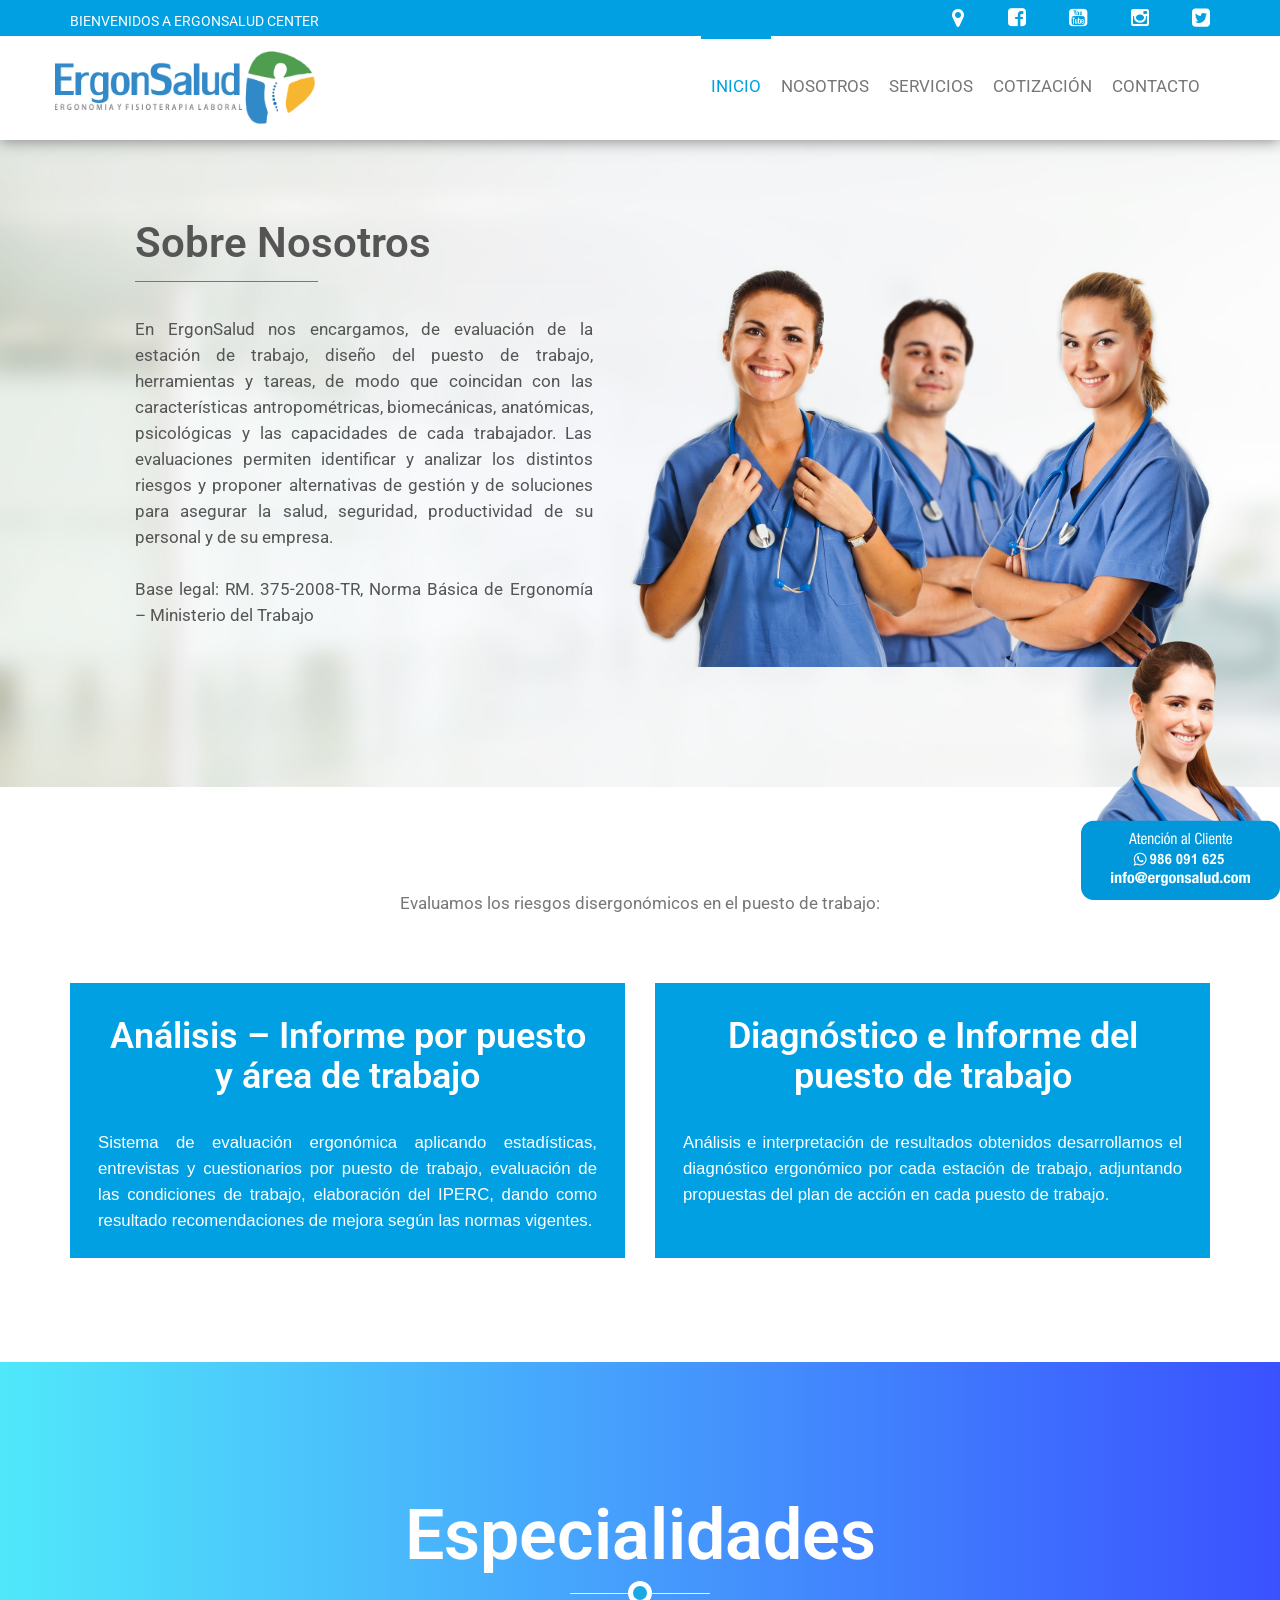
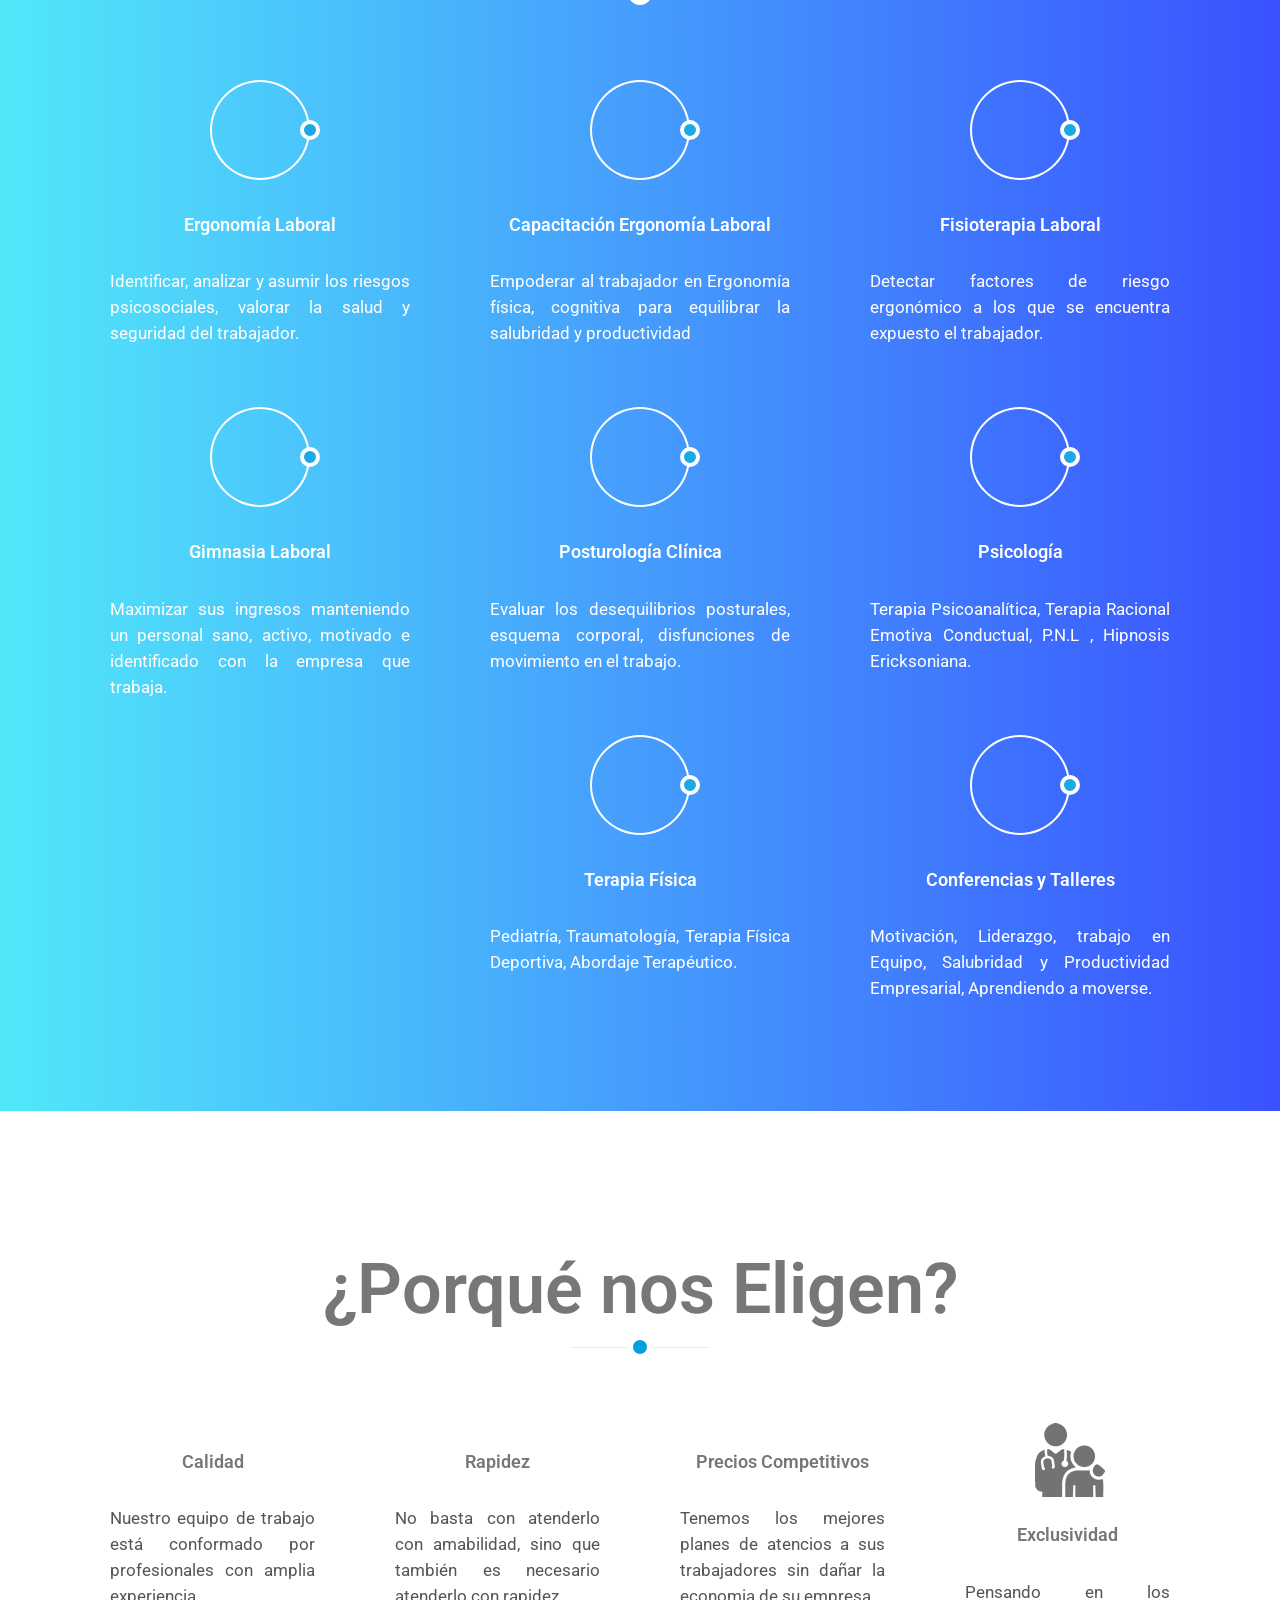
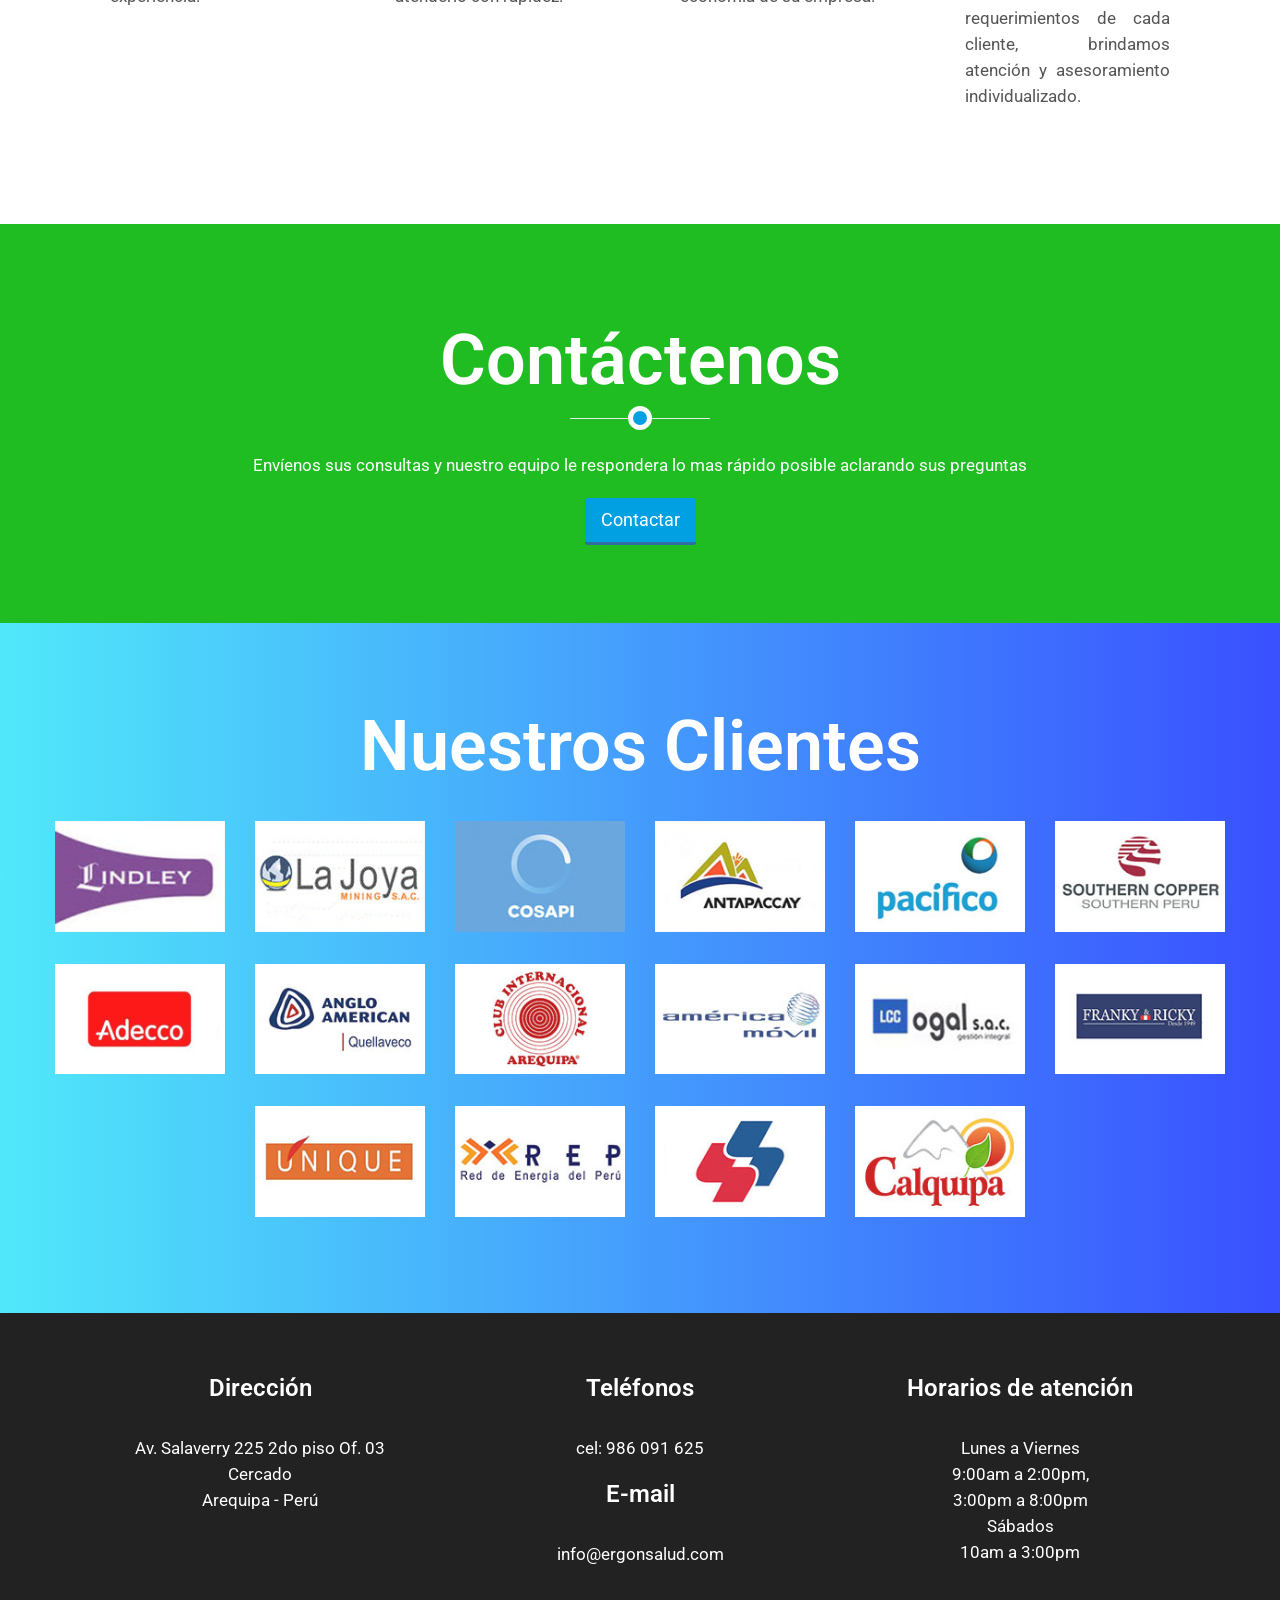
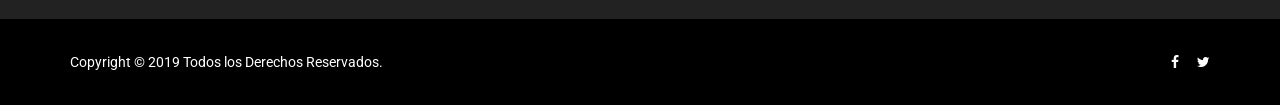
==== index.html @ bee3e478 "S S" ====
<!DOCTYPE html>
<html lang="es">
<head>
    <meta charset="utf-8">
    <meta name="viewport" content="width=device-width, initial-scale=1.0">
    <meta name="author" content="kpimarketingdigital.com">
    <meta name="description" content="Somos Especialistas en salud ocupacional integral para empresas en los diferentes sectores como son minería, construcción, industrias, hidrocarburos, energía, servicios, financieras, entre otros. " >
    <meta name="keywords" content="ergonomia laboral,fisioterapia laboral,salud en el puesto de trabajo,posturologia,fisioterapia arequipa">
    <title>ERGONSALUD CENTER ERGONOMÍA Y FISIOTERAPIA LABORAL </title>
	<!-- core CSS -->
    <link href="css/bootstrap.min.css" rel="stylesheet">
    <link href="css/font-awesome.min.css" rel="stylesheet">
    <link href="css/animate.min.css" rel="stylesheet">
    <link href="css/owl.carousel.css" rel="stylesheet">
    <link href="css/owl.transitions.css" rel="stylesheet">
    <link href="css/prettyPhoto.css" rel="stylesheet">
    <link href="css/main.css" rel="stylesheet">
    <link href="css/responsive.css" rel="stylesheet">
    <!--[if lt IE 9]>
    <script src="js/html5shiv.js"></script>
    <script src="js/respond.min.js"></script>
    <![endif]-->       
    <link rel="shortcut icon" href="images/icono.jpg">
    <script src="https://ajax.googleapis.com/ajax/libs/jquery/1.12.4/jquery.min.js"></script>   
        <script lang="javascript">
        (function($){
        $(document).ready(function(){
        $('ul.dropdown-menu [data-toggle=dropdown]').on('click', function(event) {
        event.preventDefault();
        event.stopPropagation();
        $(this).parent().siblings().removeClass('open');
        $(this).parent().toggleClass('open');
        });
        });
        })(jQuery);
        </script>
</head><!--/head-->

<body id="home" class="homepage">
    
    <header id="header">
        <nav id="main-menu" class="navbar navbar-default navbar-fixed-top" role="banner">
               
					<div class="top_header" style="background: #00a0e3;">
					<div class="container">
					<div class="row">
                        <div class="col-sm-6 wc_msg">BIENVENIDOS A ERGONSALUD CENTER</div>
					          <div class="col-sm-6">
					                <ul class="nav nav-pills">              
					                           <li><a href="contacto.html"><i class="fa fa-map-marker fa-2x"></i></a></li>
					                           <li><a target="_blank" href=""><i class="fa fa-facebook-square fa-2x"></i></a></li>
					                           <li><a target="_blank" href=""><i class="fa fa-youtube-square fa-2x"></i></a></li>
					                           <li><a target="_blank" href=""><i class="fa fa-instagram fa-2x"></i></a></li>
					                           <li><a target="_blank" href=""><i class="fa fa-twitter-square fa-2x"></i></a></li>
					                            </ul>
					            </div>
					</div>
					</div>
				</div>
				
            <div class="container">
                <div class="navbar-header">
                    <button type="button" class="navbar-toggle" data-toggle="collapse" data-target=".navbar-collapse">
                        <span class="sr-only">Toggle navigation</span>
                        <span class="icon-bar"></span>
                        <span class="icon-bar"></span>
                        <span class="icon-bar"></span>
                    </button>
                    <a class="navbar-brand" href="index.html"><img src="images/logo.png" alt="logo"></a>
                </div>
				
                <div class="collapse navbar-collapse navbar-right hh">
                    <ul class="nav navbar-nav">
                        <li class="active"><a href="index.html">INICIO</a></li>
                        <li class="scroll"><a href="nosotros.html">NOSOTROS</a></li> 
                        <li class="dropdown">
                               <a href="servicios.html">SERVICIOS</a>
                               <ul class="dropdown-menu">
                                   
                                <li>                             
                                     <a href="ergonomia-laboral.html">ERGONOMÍA LABORAL</a>                                     
                                </li>
                                <li>                             
                                     <a href="capacitacion-empresarial-ergonomia-laboral.html">CAPACITACIÓN EMPRESARIAL EN ERGONOMÍA LABORAL</a>                                     
                                </li>
                                <li>                             
                                     <a href="fisioterapia-laboral.html">FISIOTERAPIA LABORAL</a>                                     
                                </li>
                                <li>                             
                                     <a href="gimnasia-laboral.html">GIMNASIA LABORAL </a>                                     
                                </li>
                                 <li>                             
                                     <a href="posturologia-clinica.html">POSTUROLOGÍA CLÍNICA</a>                                     
                                </li> 
                                <li>                             
                                     <a href="psicologia.html">PSICOLOGÍA</a>                                     
                                </li> 
                                <li>                             
                                     <a href="terapia-fisica.html">TERAPIA FÍSICA</a>                                     
                                </li> 
                                <li>                             
                                     <a href="conferencias-talleres.html">CONFERENCIAS Y TALLERES</a>                                     
                                </li> 
                               </ul>
                               
                            </li>   
                        <li class="scroll"><a href="cotizacion.html">COTIZACIÓN</a></li>
                        <li class="scroll"><a href="contacto.html">CONTACTO</a></li>  
                    </ul>
                </div>
                
            </div><!--/.container-->
        </nav><!--/nav-->
    </header><!--/header-->
    <div class="atencion">
        <img src="images/ac1.png" alt="">
    </div>
    
    <section id="main-slider">
        <div class="owl-carousel">
            <div class="item" style="background-image: url(images/slider/1.jpg);">
                <div class="slider-inner">
                    <div class="container">
                        <div class="row">
                            <div class="col-sm-6">
                               <a href="capacitacion-salud.html">
                                <div class="carousel-content g1">
                                    <h2>ErgonSalud Center</h2>
                                    <h3>Brindando un Servicio de Calidad y Eficiencia</h3>
                                    
                                </div>
                                </a>
                            </div>
                            
                        </div>
                    </div>
                </div>
            </div><!--/.item-->
             <div class="item" style="background-image: url(images/slider/2.jpg);">
                <div class="slider-inner">
                    <div class="container">
                        <div class="row">
                            <div class="col-sm-6">
                               <a href="examen-medico-ocupacional.html">
                                <div class="carousel-content g1">
                                    <h2>Ergonomía Laboral</h2>
                                    <h3>Protegemos a sus Trabajadores</h3>
                                    <h3>Ley RM. 375-2008-TR</h3>
                                </div>
                                </a>
                            </div>
                            
                        </div>
                    </div>
                </div>
            </div><!--/.item-->
            <div class="item" style="background-image: url(images/slider/3.jpg);">
                <div class="slider-inner">
                    <div class="container">
                        <div class="row">
                            <div class="col-sm-6">
                               <a href="examenes-preventivos.html">
                                <div class="carousel-content g1">
                                    <h2>Fisioterapia Laboral</h2>
                                    <h3>Detección y Prevención de afecciones en el puesto de trabajo</h3>
                                </div>
                                </a>
                            </div>
                           
                        </div>
                    </div>
                </div>
            </div><!--/.item-->
               
            
        </div><!--/.owl-carousel-->
        
    </section><!--/#main-slider-->
    <section id="n1">
        <div class="n2">
        <div class="container">           
    
             <div class="row">
                

                 <div class="col-sm-5 wow fadeInRight animated" style="visibility: visible; animation-name: fadeInRight;">
                    <h3 class="column-title eto">Sobre Nosotros</h3>
                        <p>En ErgonSalud nos encargamos, de evaluación de la estación de trabajo, diseño del puesto de trabajo, herramientas y tareas, de modo que coincidan con las características antropométricas, biomecánicas, anatómicas, psicológicas y las capacidades de cada trabajador.
Las evaluaciones permiten identificar y analizar los distintos riesgos y proponer alternativas de gestión y de soluciones para asegurar la salud, seguridad, productividad de su personal y de su empresa.<br><br>
Base legal: RM. 375-2008-TR, Norma Básica de Ergonomía – Ministerio del Trabajo
 
</p>


                </div>
                <div class="col-sm-7 wow fadeInLeft animated" style="visibility: visible; animation-name: fadeInLeft;">
                    <!-- 16:9 aspect ratio -->
                    <div class=" tec">
                    <img src="images/portfolio/sobre-nosotros.png" alt="">
                    </div>
                </div>                        
            </div>

        </div>
        </div>
    </section>
    <section id="medicalxd">
        <div class="container">

            <div class="row">
                

                <div class="col-sm-12 wow fadeInRight">
                        <p class="cc">Evaluamos los riesgos disergonómicos en el puesto de trabajo:
                        </p>
                        
                    <div class="row text-center his">
                        <div class="col-md-6">
                                <div class="team-member wow fadeInUp animated" data-wow-duration="400ms" data-wow-delay="0ms" style="visibility: visible; animation-duration: 400ms; animation-delay: 0ms; animation-name: fadeInUp;">
                                    <div class="team-img">
                                        <a href="examen-medico-ocupacional.html"><img class="img-responsive" src="images/w/campañas.jpg" alt=""></a>
                                    </div>
                                    <div class="about-details">
							
                                        <h3>Análisis – Informe por puesto y área de trabajo</h3>
                                        <p>Sistema de evaluación ergonómica aplicando estadísticas, entrevistas y cuestionarios por puesto de trabajo, evaluación de las condiciones de trabajo, elaboración del IPERC, dando como resultado recomendaciones de mejora según las normas vigentes.
</p>
                                    </div>                                    
                                </div>
                        </div>
                        <div class="col-md-6">
                                <div class="team-member wow fadeInUp animated" data-wow-duration="400ms" data-wow-delay="0ms" style="visibility: visible; animation-duration: 400ms; animation-delay: 0ms; animation-name: fadeInUp;">
                                    <div class="team-img">
                                        <a href="examenes-preventivos.html"><img class="img-responsive" src="images/w/examen.jpg" alt=""></a>
                                    </div>
                                    <div class="about-details">
							
                                        <h3>Diagnóstico e Informe del puesto de trabajo</h3>
                                        <p>Análisis e interpretación de resultados obtenidos desarrollamos el diagnóstico ergonómico por cada estación de trabajo, adjuntando propuestas del plan de acción en cada puesto de trabajo.<br><br></p>
                                    </div>                                    
                                </div>
                        </div>                                                     
                        
                        
                                                                                                     
                                                                                                     
                        
                    </div>


                </div>
                        
            </div>
        </div>
    </section><!--/#about-->
    <section id="about">
       <div class="jojox">
        <div class="container">

            <div class="section-header holi">
                <h2 class="section-title text-center wow fadeInDown animated" style="visibility: visible; animation-name: fadeInDown;">Especialidades</h2>                
            </div>

            <div class="row">
                

                <div class="col-sm-12 wow fadeInRight animated text-center" style="visibility: visible; animation-name: fadeInRight;">
                        
                        
                   
                               <div class="col-md-4 wow fadeInUp animated" data-wow-duration="300ms" data-wow-delay="0ms" style="visibility: visible; animation-duration: 300ms; animation-delay: 0ms; animation-name: fadeInUp;">
                                <div class="media service-box">
                                   <a href="ergonomia-laboral.html"> <div class="pull-left col-md-12">
                                        <i class="fa"><img src="images/w/hospital.png" alt=""></i>
                                    </div></a>
                                    <div class="media-body">
                                        <h4 class="media-heading">Ergonomía  Laboral</h4>
                                        <p>Identificar, analizar y asumir los riesgos psicosociales, valorar la salud y seguridad del trabajador.</p>
                                    </div>
                                </div>
                            </div>
                                                                                                      
                        
                  
                               <div class="col-md-4 wow fadeInUp animated" data-wow-duration="300ms" data-wow-delay="0ms" style="visibility: visible; animation-duration: 300ms; animation-delay: 0ms; animation-name: fadeInUp;">
                                <div class="media service-box">
                                    <a href="capacitacion-empresarial-ergonomia-laboral.html"><div class="pull-left col-md-12">
                                        <i class="fa"><i class="fa"><img src="images/w/blood.png" alt=""></i></i>
                                    </div></a>
                                    <div class="media-body">
                                        <h4 class="media-heading">Capacitación Ergonomía Laboral</h4>
                                        <p>Empoderar al trabajador en Ergonomía física, cognitiva para equilibrar la salubridad y productividad </p>
                                    </div>
                                </div>
                            </div>
                               <div class="col-md-4 wow fadeInUp animated" data-wow-duration="300ms" data-wow-delay="0ms" style="visibility: visible; animation-duration: 300ms; animation-delay: 0ms; animation-name: fadeInUp;">
                                <div class="media service-box">
                                    <a href="fisioterapia-laboral.html"><div class="pull-left col-md-12">
                                        <i class="fa"><i class="fa"><img src="images/w/stretcher.png" alt=""></i></i>
                                    </div></a>
                                    <div class="media-body">
                                        <h4 class="media-heading">Fisioterapia Laboral</h4>
                                        <p>Detectar factores de riesgo ergonómico a los que se encuentra expuesto el trabajador.</p>
                                    </div>
                                </div>
                                                                                                      
                        
                                </div>
                                
                                <div class="col-md-4 wow fadeInUp animated" data-wow-duration="300ms" data-wow-delay="0ms" style="visibility: visible; animation-duration: 300ms; animation-delay: 0ms; animation-name: fadeInUp;">
                                <div class="media service-box">
                                    <a href="gimnasia-laboral.html"><div class="pull-left col-md-12">
                                        <i class="fa"><i class="fa"><img src="images/w/scanner.png" alt=""></i></i>
                                    </div></a>
                                    <div class="media-body">
                                        <h4 class="media-heading">Gimnasia Laboral </h4>
                                        <p>Maximizar sus ingresos manteniendo un personal sano, activo, motivado e identificado con la empresa que trabaja.</p>
                                    </div>
                                </div>
                                                                                                      
                        
                                </div>
                                <div class="col-md-4 wow fadeInUp animated" data-wow-duration="300ms" data-wow-delay="0ms" style="visibility: visible; animation-duration: 300ms; animation-delay: 0ms; animation-name: fadeInUp;">
                                <div class="media service-box">
                                    <a href="posturologia-clinica.html"><div class="pull-left col-md-12">
                                        <i class="fa"><i class="fa"><img src="images/w/cardiogram.png" alt=""></i></i>
                                    </div></a>
                                    <div class="media-body">
                                        <h4 class="media-heading">Posturología Clínica</h4>
                                        <p>Evaluar los desequilibrios posturales, esquema corporal, disfunciones de movimiento en el trabajo.</p>
                                    </div>
                                </div>
                                                                                                      
                        
                                </div>
                                <div class="col-md-4 wow fadeInUp animated" data-wow-duration="300ms" data-wow-delay="0ms" style="visibility: visible; animation-duration: 300ms; animation-delay: 0ms; animation-name: fadeInUp;">
                                <div class="media service-box">
                                   <a href="psicologia.html"> <div class="pull-left col-md-12">
                                        <i class="fa"><i class="fa"><img src="images/w/envelope.png" alt=""></i></i>
                                    </div></a>
                                    <div class="media-body">
                                        <h4 class="media-heading">Psicología</h4>
                                        <p>Terapia Psicoanalítica, Terapia Racional Emotiva Conductual, P.N.L , Hipnosis Ericksoniana.</p>
                                    </div>
                                </div>
                                                                                                      
                        
                                </div>
                                <div class="col-md-4 wow fadeInUp animated" data-wow-duration="300ms" data-wow-delay="0ms" style="visibility: visible; animation-duration: 300ms; animation-delay: 0ms; animation-name: fadeInUp;">
                                <div class="media service-box">
                                    <a href="terapia-fisica.html"> <div class="pull-left col-md-12">
                                       <i class="fa"><i class="fa"><img src="images/w/glasses.png" alt=""></i></i>
                                    </div></a>
                                    <div class="media-body">
                                        <h4 class="media-heading">Terapia Física</h4>
                                        <p>Pediatría, Traumatología, Terapia Física Deportiva, Abordaje Terapéutico.</p>
                                    </div>
                                </div>
                                </div>
                                <div class="col-md-4 wow fadeInUp animated" data-wow-duration="300ms" data-wow-delay="0ms" style="visibility: visible; animation-duration: 300ms; animation-delay: 0ms; animation-name: fadeInUp;">
                                <div class="media service-box">
                                    <a href="conferencias-talleres.html"><div class="pull-left col-md-12">
                                        <i class="fa"><i class="fa"><img src="images/w/head.png" alt=""></i></i>
                                    </div></a>                                    
                                    <div class="media-body">
                                        <h4 class="media-heading">Conferencias y Talleres</h4>
                                        <p>Motivación, Liderazgo, trabajo en Equipo, Salubridad y Productividad Empresarial, Aprendiendo a moverse.</p>
                                    </div>
                                </div>  
                                </div>
                                                                                               
                        
                                </div>


                </div>
                        
            </div>
        </div>
    </section>
    <section id="medicalxd">
        <div class="container">

            <div class="section-header holi">
                <h2 class="section-title text-center wow fadeInDown animated" style="visibility: visible; animation-name: fadeInDown;">¿Porqué nos Eligen?</h2>                
            </div>

            <div class="row">
                

                <div class="col-sm-12 wow fadeInRight animated text-center animated" style="visibility: visible; animation-name: fadeInRight;">
                        
                        
                   
                               <div class="col-md-3 wow fadeInUp animated animated" data-wow-duration="300ms" data-wow-delay="0ms" style="visibility: visible; animation-duration: 300ms; animation-delay: 0ms; animation-name: fadeInUp;">
                                <div class="media service-box">
                                    <div class="pull-left col-md-12 def">
                                        <img src="images/w/2.png" alt="">
                                    </div>
                                    <div class="media-medic">
                                        <h4 class="media-heading">Calidad</h4>
                                        <p>Nuestro equipo de trabajo está conformado por profesionales con amplia experiencia.</p>
                                    </div>
                                </div>
                            </div>
                                                                                                      
                        
                  
                               <div class="col-md-3 wow fadeInUp animated animated" data-wow-duration="300ms" data-wow-delay="0ms" style="visibility: visible; animation-duration: 300ms; animation-delay: 0ms; animation-name: fadeInUp;">
                                <div class="media service-box">
                                    <div class="pull-left col-md-12 def">
                                        <img src="images/w/3.png" alt="">
                                    </div>
                                    <div class="media-medic">
                                        <h4 class="media-heading">Rapidez</h4>
                                        <p>No basta con atenderlo con amabilidad, sino que también es necesario atenderlo con rapidez.</p>
                                    </div>
                                </div>
                            </div>
                               <div class="col-md-3 wow fadeInUp animated animated" data-wow-duration="300ms" data-wow-delay="0ms" style="visibility: visible; animation-duration: 300ms; animation-delay: 0ms; animation-name: fadeInUp;">
                                <div class="media service-box">
                                    <div class="pull-left col-md-12 def">
                                        <img src="images/w/4.png" alt="" width="65">
                                    </div>
                                    <div class="media-medic">
                                        <h4 class="media-heading">Precios Competitivos</h4>
                                        <p>Tenemos los mejores planes de atencios a sus trabajadores sin dañar la economia de su empresa.</p>
                                    </div>
                                </div>                                                                                                      
                        
                                </div>
                                
                                <div class="col-md-3 wow fadeInUp animated animated" data-wow-duration="300ms" data-wow-delay="0ms" style="visibility: visible; animation-duration: 300ms; animation-delay: 0ms; animation-name: fadeInUp;">
                                <div class="media service-box">
                                    <div class="pull-left col-md-12 def">
                                        <img src="images/w/1.png" alt="">
                                    </div>
                                    <div class="media-medic">
                                        <h4 class="media-heading">Exclusividad</h4>
                                        <p>Pensando en los requerimientos de cada cliente, brindamos atención y asesoramiento individualizado.</p>
                                    </div>
                                </div>
                                                                                                      
                        
                                </div>
                                
                                
                               
                                
                                
                                                                                                     
                        
                                </div>


                </div>
        </div>
    </section>
    <section id="animated-number">
        <div class="container">
            <div class="section-header cot">
                <h2 class="section-title text-center wow fadeInDown">Contáctenos</h2>
                <p class="text-center wow fadeInDown">Envíenos sus consultas y nuestro equipo le respondera lo mas rápido posible aclarando sus preguntas </p>
                <a class="btn btn-primary btn-lg owo" href="contacto.html">Contactar</a>
            </div>

            
        </div>
    </section><!--/#animated-number-->
    

    <section id="testimonial">
       <div class="jojox">
        <div class="container">
            <div class="row">
                 <div class="addaqp">
                <div class="container">
                   <div class="row address-details text-center custom">
                      <h2 class="section-title text-center wow fadeInDown">Nuestros Clientes</h2><br>

                          <div class="row">
                                  <div class="col-xs-6 col-md-2 hg">
                                    <img src="images/portfolio/1.jpg" >
                                  </div>
                                  <div class="col-xs-6 col-md-2 hg">
                                    <img src="images/portfolio/2.jpg" >
                                  </div>
                                  <div class="col-xs-6 col-md-2 hg">
                                    <img src="images/portfolio/3.jpg" >
                                  </div>
                                  <div class="col-xs-6 col-md-2 hg">
                                    <img src="images/portfolio/4.jpg" >
                                  </div>
                                  <div class="col-xs-6 col-md-2 hg">
                                    <img src="images/portfolio/5.jpg" >
                                  </div>
                                  <div class="col-xs-6 col-md-2 hg">
                                    <img src="images/portfolio/6.jpg" >
                                  </div>
                                  <div class="col-xs-6 col-md-2 hg">
                                    <img src="images/portfolio/7.jpg" >
                                  </div>
                                  <div class="col-xs-6 col-md-2 hg">
                                    <img src="images/portfolio/8.jpg" >
                                  </div>
                                  <div class="col-xs-6 col-md-2 hg">
                                    <img src="images/portfolio/9.jpg" >
                                  </div>
                                  <div class="col-xs-6 col-md-2 hg">
                                    <img src="images/portfolio/10.jpg" >
                                  </div>
                                  <div class="col-xs-6 col-md-2 hg">
                                    <img src="images/portfolio/11.jpg" >
                                  </div>
                                  <div class="col-xs-6 col-md-2 hg">
                                    <img src="images/portfolio/12.jpg" >
                                  </div>
                                  <div class="col-xs-6 col-md-2 hg col-md-offset-2">
                                    <img src="images/portfolio/13.jpg" >
                                  </div>
                                  <div class="col-xs-6 col-md-2 hg">
                                    <img src="images/portfolio/14.jpg" >
                                  </div>
                                  <div class="col-xs-6 col-md-2 hg">
                                    <img src="images/portfolio/15.jpg" >
                                  </div>
                                  <div class="col-xs-6 col-md-2 hg">
                                    <img src="images/portfolio/16.jpg" >
                                  </div>
                              
                            </div>
                    </div>
                </div>
                </div>
            </div>
        </div>
        </div>
    </section><!--/#testimonial-->
    
    <section class="get-in-touch">
        <div class="container">         
          
            <div class="section-header">
               <div class="col-md-4 about-tweet bb text-center">
                   <h3 class="author">Dirección</h3>
                    <p>Av. Salaverry 225 2do piso Of. 03<BR>
                    Cercado<br>
                    Arequipa - Perú</p>
                </div>
                <div class="col-md-4 about-tweet bb">
                    <h3 class="author">Teléfonos</h3>
                    <p>cel: 986 091 625<br>
                     <h3 class="author">E-mail</h3>
                    <p>info@ergonsalud.com</p>
                </div>
                
                <div class="col-md-4 about-tweet bb">
                    <h3 class="author">Horarios de atención</h3>
                    <p>Lunes a Viernes <br>9:00am a 2:00pm,<br> 3:00pm a 8:00pm<br>
                    Sábados<br> 10am a 3:00pm</p>
                </div>
            </div>
        </div>
    </section><!--/#get-in-touch-->

   
    <footer id="footer">
        <div class="container">
            <div class="row">
                <div class="col-sm-6">
                    Copyright &copy; 2019 Todos los Derechos Reservados.
                </div>
                <div class="col-sm-6">
                    <ul class="social-icons">
                        <li><a href="#"><i class="fa fa-facebook"></i></a></li>
                        <li><a href="#"><i class="fa fa-twitter"></i></a></li>                        
                    </ul>
                </div>
            </div>
        </div>
    </footer><!--/#footer-->
    
    <script src="js/jquery.js"></script>
    <script src="js/bootstrap.min.js"></script>
    <script src="http://maps.google.com/maps/api/js?sensor=true"></script>
    <script src="js/owl.carousel.min.js"></script>
    <script src="js/mousescroll.js"></script>
    <script src="js/smoothscroll.js"></script>
    <script src="js/jquery.prettyPhoto.js"></script>
    <script src="js/jquery.isotope.min.js"></script>
    <script src="js/jquery.inview.min.js"></script>
    <script src="js/wow.min.js"></script>
    <script src="js/main.js"></script>
      <script>

    $(document).ready(function() {
     
      $("#owl-demo").owlCarousel({
     
          autoPlay: 3000, //Set AutoPlay to 3 seconds
     
          items : 4,
          itemsDesktop : [1199,3],
          itemsDesktopSmall : [979,3]
     
      });
     
    });

</script>
<!-- WhatsHelp.io widget -->
<script type="text/javascript">
    (function () {
        var options = {
            whatsapp: "+51992744613", // WhatsApp number
            call_to_action: "Hola en que te podemos ayudar", // Call to action
            position: "left", // Position may be 'right' or 'left'
        };
        var proto = document.location.protocol, host = "whatshelp.io", url = proto + "//static." + host;
        var s = document.createElement('script'); s.type = 'text/javascript'; s.async = true; s.src = url + '/widget-send-button/js/init.js';
        s.onload = function () { WhWidgetSendButton.init(host, proto, options); };
        var x = document.getElementsByTagName('script')[0]; x.parentNode.insertBefore(s, x);
    })();
</script>

<!-- /WhatsHelp.io widget -->

</body>

</html>
---- css/prettyPhoto.css ----
div.pp_default .pp_top,div.pp_default .pp_top .pp_middle,div.pp_default .pp_top .pp_left,div.pp_default .pp_top .pp_right,div.pp_default .pp_bottom,div.pp_default .pp_bottom .pp_left,div.pp_default .pp_bottom .pp_middle,div.pp_default .pp_bottom .pp_right{height:13px}
div.pp_default .pp_top .pp_left{background:url(../images/prettyPhoto/default/sprite.png) -78px -93px no-repeat}
div.pp_default .pp_top .pp_middle{background:url(../images/prettyPhoto/default/sprite_x.png) top left repeat-x}
div.pp_default .pp_top .pp_right{background:url(../images/prettyPhoto/default/sprite.png) -112px -93px no-repeat}
div.pp_default .pp_content .ppt{color:#f8f8f8}
div.pp_default .pp_content_container .pp_left{background:url(../images/prettyPhoto/default/sprite_y.png) -7px 0 repeat-y;padding-left:13px}
div.pp_default .pp_content_container .pp_right{background:url(../images/prettyPhoto/default/sprite_y.png) top right repeat-y;padding-right:13px}
div.pp_default .pp_next:hover{background:url(../images/prettyPhoto/default/sprite_next.png) center right no-repeat;cursor:pointer}
div.pp_default .pp_previous:hover{background:url(../images/prettyPhoto/default/sprite_prev.png) center left no-repeat;cursor:pointer}
div.pp_default .pp_expand{background:url(../images/prettyPhoto/default/sprite.png) 0 -29px no-repeat;cursor:pointer;width:28px;height:28px}
div.pp_default .pp_expand:hover{background:url(../images/prettyPhoto/default/sprite.png) 0 -56px no-repeat;cursor:pointer}
div.pp_default .pp_contract{background:url(../images/prettyPhoto/default/sprite.png) 0 -84px no-repeat;cursor:pointer;width:28px;height:28px}
div.pp_default .pp_contract:hover{background:url(../images/prettyPhoto/default/sprite.png) 0 -113px no-repeat;cursor:pointer}
div.pp_default .pp_close{width:30px;height:30px;background:url(../images/prettyPhoto/default/sprite.png) 2px 1px no-repeat;cursor:pointer}
div.pp_default .pp_gallery ul li a{background:url(../images/prettyPhoto/default/default_thumb.png) center center #f8f8f8;border:1px solid #aaa}
div.pp_default .pp_social{margin-top:7px}
div.pp_default .pp_gallery a.pp_arrow_previous,div.pp_default .pp_gallery a.pp_arrow_next{position:static;left:auto}
div.pp_default .pp_nav .pp_play,div.pp_default .pp_nav .pp_pause{background:url(../images/prettyPhoto/default/sprite.png) -51px 1px no-repeat;height:30px;width:30px}
div.pp_default .pp_nav .pp_pause{background-position:-51px -29px}
div.pp_default a.pp_arrow_previous,div.pp_default a.pp_arrow_next{background:url(../images/prettyPhoto/default/sprite.png) -31px -3px no-repeat;height:20px;width:20px;margin:4px 0 0}
div.pp_default a.pp_arrow_next{left:52px;background-position:-82px -3px}
div.pp_default .pp_content_container .pp_details{margin-top:5px}
div.pp_default .pp_nav{clear:none;height:30px;width:110px;position:relative}
div.pp_default .pp_nav .currentTextHolder{font-family:Georgia;font-style:italic;color:#999;font-size:11px;left:75px;line-height:25px;position:absolute;top:2px;margin:0;padding:0 0 0 10px}
div.pp_default .pp_close:hover,div.pp_default .pp_nav .pp_play:hover,div.pp_default .pp_nav .pp_pause:hover,div.pp_default .pp_arrow_next:hover,div.pp_default .pp_arrow_previous:hover{opacity:0.7}
div.pp_default .pp_description{font-size:11px;font-weight:700;line-height:14px;margin:5px 50px 5px 0}
div.pp_default .pp_bottom .pp_left{background:url(../images/prettyPhoto/default/sprite.png) -78px -127px no-repeat}
div.pp_default .pp_bottom .pp_middle{background:url(../images/prettyPhoto/default/sprite_x.png) bottom left repeat-x}
div.pp_default .pp_bottom .pp_right{background:url(../images/prettyPhoto/default/sprite.png) -112px -127px no-repeat}
div.pp_default .pp_loaderIcon{background:url(../images/prettyPhoto/default/loader.gif) center center no-repeat}
div.light_rounded .pp_top .pp_left{background:url(../images/prettyPhoto/light_rounded/sprite.png) -88px -53px no-repeat}
div.light_rounded .pp_top .pp_right{background:url(../images/prettyPhoto/light_rounded/sprite.png) -110px -53px no-repeat}
div.light_rounded .pp_next:hover{background:url(../images/prettyPhoto/light_rounded/btnNext.png) center right no-repeat;cursor:pointer}
div.light_rounded .pp_previous:hover{background:url(../images/prettyPhoto/light_rounded/btnPrevious.png) center left no-repeat;cursor:pointer}
div.light_rounded .pp_expand{background:url(../images/prettyPhoto/light_rounded/sprite.png) -31px -26px no-repeat;cursor:pointer}
div.light_rounded .pp_expand:hover{background:url(../images/prettyPhoto/light_rounded/sprite.png) -31px -47px no-repeat;cursor:pointer}
div.light_rounded .pp_contract{background:url(../images/prettyPhoto/light_rounded/sprite.png) 0 -26px no-repeat;cursor:pointer}
div.light_rounded .pp_contract:hover{background:url(../images/prettyPhoto/light_rounded/sprite.png) 0 -47px no-repeat;cursor:pointer}
div.light_rounded .pp_close{width:75px;height:22px;background:url(../images/prettyPhoto/light_rounded/sprite.png) -1px -1px no-repeat;cursor:pointer}
div.light_rounded .pp_nav .pp_play{background:url(../images/prettyPhoto/light_rounded/sprite.png) -1px -100px no-repeat;height:15px;width:14px}
div.light_rounded .pp_nav .pp_pause{background:url(../images/prettyPhoto/light_rounded/sprite.png) -24px -100px no-repeat;height:15px;width:14px}
div.light_rounded .pp_arrow_previous{background:url(../images/prettyPhoto/light_rounded/sprite.png) 0 -71px no-repeat}
div.light_rounded .pp_arrow_next{background:url(../images/prettyPhoto/light_rounded/sprite.png) -22px -71px no-repeat}
div.light_rounded .pp_bottom .pp_left{background:url(../images/prettyPhoto/light_rounded/sprite.png) -88px -80px no-repeat}
div.light_rounded .pp_bottom .pp_right{background:url(../images/prettyPhoto/light_rounded/sprite.png) -110px -80px no-repeat}
div.dark_rounded .pp_top .pp_left{background:url(../images/prettyPhoto/dark_rounded/sprite.png) -88px -53px no-repeat}
div.dark_rounded .pp_top .pp_right{background:url(../images/prettyPhoto/dark_rounded/sprite.png) -110px -53px no-repeat}
div.dark_rounded .pp_content_container .pp_left{background:url(../images/prettyPhoto/dark_rounded/contentPattern.png) top left repeat-y}
div.dark_rounded .pp_content_container .pp_right{background:url(../images/prettyPhoto/dark_rounded/contentPattern.png) top right repeat-y}
div.dark_rounded .pp_next:hover{background:url(../images/prettyPhoto/dark_rounded/btnNext.png) center right no-repeat;cursor:pointer}
div.dark_rounded .pp_previous:hover{background:url(../images/prettyPhoto/dark_rounded/btnPrevious.png) center left no-repeat;cursor:pointer}
div.dark_rounded .pp_expand{background:url(../images/prettyPhoto/dark_rounded/sprite.png) -31px -26px no-repeat;cursor:pointer}
div.dark_rounded .pp_expand:hover{background:url(../images/prettyPhoto/dark_rounded/sprite.png) -31px -47px no-repeat;cursor:pointer}
div.dark_rounded .pp_contract{background:url(../images/prettyPhoto/dark_rounded/sprite.png) 0 -26px no-repeat;cursor:pointer}
div.dark_rounded .pp_contract:hover{background:url(../images/prettyPhoto/dark_rounded/sprite.png) 0 -47px no-repeat;cursor:pointer}
div.dark_rounded .pp_close{width:75px;height:22px;background:url(../images/prettyPhoto/dark_rounded/sprite.png) -1px -1px no-repeat;cursor:pointer}
div.dark_rounded .pp_description{margin-right:85px;color:#fff}
div.dark_rounded .pp_nav .pp_play{background:url(../images/prettyPhoto/dark_rounded/sprite.png) -1px -100px no-repeat;height:15px;width:14px}
div.dark_rounded .pp_nav .pp_pause{background:url(../images/prettyPhoto/dark_rounded/sprite.png) -24px -100px no-repeat;height:15px;width:14px}
div.dark_rounded .pp_arrow_previous{background:url(../images/prettyPhoto/dark_rounded/sprite.png) 0 -71px no-repeat}
div.dark_rounded .pp_arrow_next{background:url(../images/prettyPhoto/dark_rounded/sprite.png) -22px -71px no-repeat}
div.dark_rounded .pp_bottom .pp_left{background:url(../images/prettyPhoto/dark_rounded/sprite.png) -88px -80px no-repeat}
div.dark_rounded .pp_bottom .pp_right{background:url(../images/prettyPhoto/dark_rounded/sprite.png) -110px -80px no-repeat}
div.dark_rounded .pp_loaderIcon{background:url(../images/prettyPhoto/dark_rounded/loader.gif) center center no-repeat}
div.dark_square .pp_left,div.dark_square .pp_middle,div.dark_square .pp_right,div.dark_square .pp_content{background:#000}
div.dark_square .pp_description{color:#fff;margin:0 85px 0 0}
div.dark_square .pp_loaderIcon{background:url(../images/prettyPhoto/dark_square/loader.gif) center center no-repeat}
div.dark_square .pp_expand{background:url(../images/prettyPhoto/dark_square/sprite.png) -31px -26px no-repeat;cursor:pointer}
div.dark_square .pp_expand:hover{background:url(../images/prettyPhoto/dark_square/sprite.png) -31px -47px no-repeat;cursor:pointer}
div.dark_square .pp_contract{background:url(../images/prettyPhoto/dark_square/sprite.png) 0 -26px no-repeat;cursor:pointer}
div.dark_square .pp_contract:hover{background:url(../images/prettyPhoto/dark_square/sprite.png) 0 -47px no-repeat;cursor:pointer}
div.dark_square .pp_close{width:75px;height:22px;background:url(../images/prettyPhoto/dark_square/sprite.png) -1px -1px no-repeat;cursor:pointer}
div.dark_square .pp_nav{clear:none}
div.dark_square .pp_nav .pp_play{background:url(../images/prettyPhoto/dark_square/sprite.png) -1px -100px no-repeat;height:15px;width:14px}
div.dark_square .pp_nav .pp_pause{background:url(../images/prettyPhoto/dark_square/sprite.png) -24px -100px no-repeat;height:15px;width:14px}
div.dark_square .pp_arrow_previous{background:url(../images/prettyPhoto/dark_square/sprite.png) 0 -71px no-repeat}
div.dark_square .pp_arrow_next{background:url(../images/prettyPhoto/dark_square/sprite.png) -22px -71px no-repeat}
div.dark_square .pp_next:hover{background:url(../images/prettyPhoto/dark_square/btnNext.png) center right no-repeat;cursor:pointer}
div.dark_square .pp_previous:hover{background:url(../images/prettyPhoto/dark_square/btnPrevious.png) center left no-repeat;cursor:pointer}
div.light_square .pp_expand{background:url(../images/prettyPhoto/light_square/sprite.png) -31px -26px no-repeat;cursor:pointer}
div.light_square .pp_expand:hover{background:url(../images/prettyPhoto/light_square/sprite.png) -31px -47px no-repeat;cursor:pointer}
div.light_square .pp_contract{background:url(../images/prettyPhoto/light_square/sprite.png) 0 -26px no-repeat;cursor:pointer}
div.light_square .pp_contract:hover{background:url(../images/prettyPhoto/light_square/sprite.png) 0 -47px no-repeat;cursor:pointer}
div.light_square .pp_close{width:75px;height:22px;background:url(../images/prettyPhoto/light_square/sprite.png) -1px -1px no-repeat;cursor:pointer}
div.light_square .pp_nav .pp_play{background:url(../images/prettyPhoto/light_square/sprite.png) -1px -100px no-repeat;height:15px;width:14px}
div.light_square .pp_nav .pp_pause{background:url(../images/prettyPhoto/light_square/sprite.png) -24px -100px no-repeat;height:15px;width:14px}
div.light_square .pp_arrow_previous{background:url(../images/prettyPhoto/light_square/sprite.png) 0 -71px no-repeat}
div.light_square .pp_arrow_next{background:url(../images/prettyPhoto/light_square/sprite.png) -22px -71px no-repeat}
div.light_square .pp_next:hover{background:url(../images/prettyPhoto/light_square/btnNext.png) center right no-repeat;cursor:pointer}
div.light_square .pp_previous:hover{background:url(../images/prettyPhoto/light_square/btnPrevious.png) center left no-repeat;cursor:pointer}
div.facebook .pp_top .pp_left{background:url(../images/prettyPhoto/facebook/sprite.png) -88px -53px no-repeat}
div.facebook .pp_top .pp_middle{background:url(../images/prettyPhoto/facebook/contentPatternTop.png) top left repeat-x}
div.facebook .pp_top .pp_right{background:url(../images/prettyPhoto/facebook/sprite.png) -110px -53px no-repeat}
div.facebook .pp_content_container .pp_left{background:url(../images/prettyPhoto/facebook/contentPatternLeft.png) top left repeat-y}
div.facebook .pp_content_container .pp_right{background:url(../images/prettyPhoto/facebook/contentPatternRight.png) top right repeat-y}
div.facebook .pp_expand{background:url(../images/prettyPhoto/facebook/sprite.png) -31px -26px no-repeat;cursor:pointer}
div.facebook .pp_expand:hover{background:url(../images/prettyPhoto/facebook/sprite.png) -31px -47px no-repeat;cursor:pointer}
div.facebook .pp_contract{background:url(../images/prettyPhoto/facebook/sprite.png) 0 -26px no-repeat;cursor:pointer}
div.facebook .pp_contract:hover{background:url(../images/prettyPhoto/facebook/sprite.png) 0 -47px no-repeat;cursor:pointer}
div.facebook .pp_close{width:22px;height:22px;background:url(../images/prettyPhoto/facebook/sprite.png) -1px -1px no-repeat;cursor:pointer}
div.facebook .pp_description{margin:0 37px 0 0}
div.facebook .pp_loaderIcon{background:url(../images/prettyPhoto/facebook/loader.gif) center center no-repeat}
div.facebook .pp_arrow_previous{background:url(../images/prettyPhoto/facebook/sprite.png) 0 -71px no-repeat;height:22px;margin-top:0;width:22px}
div.facebook .pp_arrow_previous.disabled{background-position:0 -96px;cursor:default}
div.facebook .pp_arrow_next{background:url(../images/prettyPhoto/facebook/sprite.png) -32px -71px no-repeat;height:22px;margin-top:0;width:22px}
div.facebook .pp_arrow_next.disabled{background-position:-32px -96px;cursor:default}
div.facebook .pp_nav{margin-top:0}
div.facebook .pp_nav p{font-size:15px;padding:0 3px 0 4px}
div.facebook .pp_nav .pp_play{background:url(../images/prettyPhoto/facebook/sprite.png) -1px -123px no-repeat;height:22px;width:22px}
div.facebook .pp_nav .pp_pause{background:url(../images/prettyPhoto/facebook/sprite.png) -32px -123px no-repeat;height:22px;width:22px}
div.facebook .pp_next:hover{background:url(../images/prettyPhoto/facebook/btnNext.png) center right no-repeat;cursor:pointer}
div.facebook .pp_previous:hover{background:url(../images/prettyPhoto/facebook/btnPrevious.png) center left no-repeat;cursor:pointer}
div.facebook .pp_bottom .pp_left{background:url(../images/prettyPhoto/facebook/sprite.png) -88px -80px no-repeat}
div.facebook .pp_bottom .pp_middle{background:url(../images/prettyPhoto/facebook/contentPatternBottom.png) top left repeat-x}
div.facebook .pp_bottom .pp_right{background:url(../images/prettyPhoto/facebook/sprite.png) -110px -80px no-repeat}
div.pp_pic_holder a:focus{outline:none}
div.pp_overlay{background:#000;display:none;left:0;position:absolute;top:0;width:100%;z-index:9500}
div.pp_pic_holder{display:none;position:absolute;width:100px;z-index:10000}
.pp_content{height:40px;min-width:40px}
* html .pp_content{width:40px}
.pp_content_container{position:relative;text-align:left;width:100%}
.pp_content_container .pp_left{padding-left:20px}
.pp_content_container .pp_right{padding-right:20px}
.pp_content_container .pp_details{float:left;margin:10px 0 2px}
.pp_description{display:none;margin:0}
.pp_social{float:left;margin:0}
.pp_social .facebook{float:left;margin-left:5px;width:55px;overflow:hidden}
.pp_social .twitter{float:left}
.pp_nav{clear:right;float:left;margin:3px 10px 0 0}
.pp_nav p{float:left;white-space:nowrap;margin:2px 4px}
.pp_nav .pp_play,.pp_nav .pp_pause{float:left;margin-right:4px;text-indent:-10000px}
a.pp_arrow_previous,a.pp_arrow_next{display:block;float:left;height:15px;margin-top:3px;overflow:hidden;text-indent:-10000px;width:14px}
.pp_hoverContainer{position:absolute;top:0;width:100%;z-index:2000}
.pp_gallery{display:none;left:50%;margin-top:-50px;position:absolute;z-index:10000}
.pp_gallery div{float:left;overflow:hidden;position:relative}
.pp_gallery ul{float:left;height:35px;position:relative;white-space:nowrap;margin:0 0 0 5px;padding:0}
.pp_gallery ul a{border:1px rgba(0,0,0,0.5) solid;display:block;float:left;height:33px;overflow:hidden}
.pp_gallery ul a img{border:0}
.pp_gallery li{display:block;float:left;margin:0 5px 0 0;padding:0}
.pp_gallery li.default a{background:url(../images/prettyPhoto/facebook/default_thumbnail.gif) 0 0 no-repeat;display:block;height:33px;width:50px}
.pp_gallery .pp_arrow_previous,.pp_gallery .pp_arrow_next{margin-top:7px!important}
a.pp_next{background:url(../images/prettyPhoto/light_rounded/btnNext.png) 10000px 10000px no-repeat;display:block;float:right;height:100%;text-indent:-10000px;width:49%}
a.pp_previous{background:url(../images/prettyPhoto/light_rounded/btnNext.png) 10000px 10000px no-repeat;display:block;float:left;height:100%;text-indent:-10000px;width:49%}
a.pp_expand,a.pp_contract{cursor:pointer;display:none;height:20px;position:absolute;right:30px;text-indent:-10000px;top:10px;width:20px;z-index:20000}
a.pp_close{position:absolute;right:0;top:0;display:block;line-height:22px;text-indent:-10000px}
.pp_loaderIcon{display:block;height:24px;left:50%;position:absolute;top:50%;width:24px;margin:-12px 0 0 -12px}
#pp_full_res{line-height:1!important}
#pp_full_res .pp_inline{text-align:left}
#pp_full_res .pp_inline p{margin:0 0 15px}
div.ppt{color:#fff;display:none;font-size:17px;z-index:9999;margin:0 0 5px 15px}
div.pp_default .pp_content,div.light_rounded .pp_content{background-color:#fff}
div.pp_default #pp_full_res .pp_inline,div.light_rounded .pp_content .ppt,div.light_rounded #pp_full_res .pp_inline,div.light_square .pp_content .ppt,div.light_square #pp_full_res .pp_inline,div.facebook .pp_content .ppt,div.facebook #pp_full_res .pp_inline{color:#000}
div.pp_default .pp_gallery ul li a:hover,div.pp_default .pp_gallery ul li.selected a,.pp_gallery ul a:hover,.pp_gallery li.selected a{border-color:#fff}
div.pp_default .pp_details,div.light_rounded .pp_details,div.dark_rounded .pp_details,div.dark_square .pp_details,div.light_square .pp_details,div.facebook .pp_details{position:relative}
div.light_rounded .pp_top .pp_middle,div.light_rounded .pp_content_container .pp_left,div.light_rounded .pp_content_container .pp_right,div.light_rounded .pp_bottom .pp_middle,div.light_square .pp_left,div.light_square .pp_middle,div.light_square .pp_right,div.light_square .pp_content,div.facebook .pp_content{background:#fff}
div.light_rounded .pp_description,div.light_square .pp_description{margin-right:85px}
div.light_rounded .pp_gallery a.pp_arrow_previous,div.light_rounded .pp_gallery a.pp_arrow_next,div.dark_rounded .pp_gallery a.pp_arrow_previous,div.dark_rounded .pp_gallery a.pp_arrow_next,div.dark_square .pp_gallery a.pp_arrow_previous,div.dark_square .pp_gallery a.pp_arrow_next,div.light_square .pp_gallery a.pp_arrow_previous,div.light_square .pp_gallery a.pp_arrow_next{margin-top:12px!important}
div.light_rounded .pp_arrow_previous.disabled,div.dark_rounded .pp_arrow_previous.disabled,div.dark_square .pp_arrow_previous.disabled,div.light_square .pp_arrow_previous.disabled{background-position:0 -87px;cursor:default}
div.light_rounded .pp_arrow_next.disabled,div.dark_rounded .pp_arrow_next.disabled,div.dark_square .pp_arrow_next.disabled,div.light_square .pp_arrow_next.disabled{background-position:-22px -87px;cursor:default}
div.light_rounded .pp_loaderIcon,div.light_square .pp_loaderIcon{background:url(../images/prettyPhoto/light_rounded/loader.gif) center center no-repeat}
div.dark_rounded .pp_top .pp_middle,div.dark_rounded .pp_content,div.dark_rounded .pp_bottom .pp_middle{background:url(../images/prettyPhoto/dark_rounded/contentPattern.png) top left repeat}
div.dark_rounded .currentTextHolder,div.dark_square .currentTextHolder{color:#c4c4c4}
div.dark_rounded #pp_full_res .pp_inline,div.dark_square #pp_full_res .pp_inline{color:#fff}
.pp_top,.pp_bottom{height:20px;position:relative}
* html .pp_top,* html .pp_bottom{padding:0 20px}
.pp_top .pp_left,.pp_bottom .pp_left{height:20px;left:0;position:absolute;width:20px}
.pp_top .pp_middle,.pp_bottom .pp_middle{height:20px;left:20px;position:absolute;right:20px}
* html .pp_top .pp_middle,* html .pp_bottom .pp_middle{left:0;position:static}
.pp_top .pp_right,.pp_bottom .pp_right{height:20px;left:auto;position:absolute;right:0;top:0;width:20px}
.pp_fade,.pp_gallery li.default a img{display:none}
---- css/main.css ----
@import url(http://fonts.googleapis.com/css?family=Roboto:400,300,100,700,100italic,300italic,400italic,700italic);
/*
Template Name: Multi
Version: 1.0
Author: ShapeBootstrap
Author URL: http://shapebootstrap.net
*/
/*************************
*******Typography******
**************************/
body {
  padding-top: 100px;
  background: #fff;
  font-family: 'Roboto', sans-serif;
  font-weight: 400;
  color: #64686d;
  line-height: 26px;
}
h1,
h2,
h3,
h4,
h5,
h6 {
  font-weight: 600;
  font-family: 'Roboto', sans-serif;
  color: #272727;
}
a {
  color: #45aed6;
  -webkit-transition: color 400ms, background-color 400ms;
  -moz-transition: color 400ms, background-color 400ms;
  -o-transition: color 400ms, background-color 400ms;
  transition: color 400ms, background-color 400ms;
}
a:hover,
a:focus {
  text-decoration: none;
  color: #2a95be;
}
hr {
  border-top: 1px solid #e5e5e5;
  border-bottom: 1px solid #fff;
}
.gradiant {
  background-image: -moz-linear-gradient(90deg, #2caab3 0%, #2c8cb3 100%);
  background-image: -webkit-linear-gradient(90deg, #2caab3 0%, #2c8cb3 100%);
  background-image: -ms-linear-gradient(90deg, #2caab3 0%, #2c8cb3 100%);
}
.gradiant-horizontal {
  background-image: -moz-linear-gradient(4deg, #2caab3 0%, #2c8cb3 100%);
  background-image: -webkit-linear-gradient(4deg, #2caab3 0%, #2c8cb3 100%);
  background-image: -ms-linear-gradient(4deg, #2caab3 0%, #2c8cb3 100%);
}
.section-header {
  margin-bottom: 50px;
}
.section-header .section-title {
  font-size: 5em;
  color: #777;
  position: relative;
  padding-bottom: 20px;
  margin-top: 1em;
}
.section-header .section-title:before {
  content: "";
  position: absolute;
  width: 140px;
  bottom: 0;
  left: 50%;
  margin-left: -70px;
  height: 1px;
  background: #ebebeb;
}
.section-header .section-title:after {
  content: "";
  position: absolute;
  width: 24px;
  height: 24px;
  bottom: -11px;
  left: 50%;
  margin-left: -12px;
  border: 5px solid #fff;
  border-radius: 20px;
  background: #00a0e3;
}
.btn {
  border-width: 0;
  border-bottom-width: 3px;
  border-radius: 3px;
}
.btn.btn-primary {
  background: #00a0e3;
}
.btn.btn-primary:hover,
.btn.btn-primary:focus {
  background: #0a8fc7;
}
.column-title {
  margin-top: 0;
  padding-bottom: 15px;
  border-bottom: 1px solid #eee;
  margin-bottom: 15px;
  position: relative;
}
.column-title:after {
  content: " ";
  position: absolute;
  bottom: -1px;
  left: 0;
  width: 40%;
  border-bottom: 1px solid #00a0e3;
}
ul.nostyle {
  list-style: none;
  padding: 0;
  margin-bottom: 20px;
}
ul.nostyle i {
  color: #45aed6;
}
.scaleIn {
  -webkit-animation-name: scaleIn;
  animation-name: scaleIn;
}
@-webkit-keyframes scaleIn {
  0% {
    opacity: 0;
    -webkit-transform: scale(0);
    transform: scale(0);
  }
  100% {
    opacity: 1;
    -webkit-transform: scale(1);
    transform: scale(1);
  }
}
@keyframes scaleIn {
  0% {
    opacity: 0;
    -webkit-transform: scale(0);
    -ms-transform: scale(0);
    transform: scale(0);
  }
  100% {
    opacity: 1;
    -webkit-transform: scale(1);
    -ms-transform: scale(1);
    transform: scale(1);
  }
}
/*************************
*******Header******
**************************/
.navbar.navbar-default {
  border: 0;
  border-radius: 0;
  margin-bottom: 0;
}
.navbar.navbar-default .navbar-toggle {
  margin-top: 32px;
}
.navbar.navbar-default .navbar-brand {
  height: auto;
}
@media only screen and (min-width: 768px) {
  #main-menu.navbar-default {
      background: #fff;    
    -webkit-box-shadow: 0 0 3px 0 rgba(0, 0, 0, 0.1);
    box-shadow: 0 0 3px 0 rgba(0, 0, 0, 0.1);
      box-shadow: 0 0 15px #777;
  }
  #main-menu.navbar-default .navbar-nav > li > a {
    padding-top: 40px;
    padding-bottom: 40px;
  }
  #main-menu.navbar-default .navbar-nav > li.active > a,
  #main-menu.navbar-default .navbar-nav > li.open > a,
  #main-menu.navbar-default .navbar-nav > li:hover > a {
    background: transparent;
    padding-top: 37px;
    border-top: 3px solid #00a0e3;
  }
  #main-menu.navbar-default .dropdown-menu {
    min-width: 220px;
    background-color: rgba(26, 28, 40, 0.9);
    border: 0;
    border-radius: 0;
    box-shadow: none;
    -webkit-box-shadow: none;
    background-clip: inherit;
  }
  #main-menu.navbar-default .dropdown-menu > li {
    border-left: 3px solid transparent;
    margin-left: -20px;
    padding-left: 17px;
    -webit-transition: border-color 400ms;
    transition: border-color 400ms;
      
  }
  #main-menu.navbar-default .dropdown-menu > li > a {
    border-top: 1px solid #404455;
    padding: 10px 20px;
    color:#888!important;
  }
  #main-menu.navbar-default .dropdown-menu > li:first-child > a {
    border-top: 0;
  }
  #main-menu.navbar-default .dropdown-menu > li.active,
  #main-menu.navbar-default .dropdown-menu > li.open,
  #main-menu.navbar-default .dropdown-menu > li:hover {
  }
  #main-menu.navbar-default .dropdown-menu > li.active > a,
  #main-menu.navbar-default .dropdown-menu > li.open > a,
  #main-menu.navbar-default .dropdown-menu > li:hover > a {
    color: #fff!important;
    background-color: #00a0e3!important;
  }
}
#main-slider {
  overflow: hidden;
}
#main-slider .item {
  height: 650px;
  background-repeat: no-repeat;
  background-position: 50% 0;
  background-size: cover;
}
#main-slider .slider-inner {
  position: absolute;
  top: 0;
  left: 0;
  width: 100%;
  height: 100%;
  color: #fff;
}
#main-slider .slider-inner h2 {
  margin-top: 2em;
  color: #00a0e3;
    line-height: 0.9em;
}
#main-slider .slider-inner h3{
    color: #777;
    font-size: 3.5em!important;
}
#main-slider .slider-inner h2 > span {
  color: #45aed6;
}
#main-slider .slider-inner .btn {
  margin-top: 1em;
}
#main-slider .owl-prev,
#main-slider .owl-next {
  position: absolute;
  top: 50%;
  background-color: rgba(0, 0, 0, 0.2);
  color: #fff;
  font-size: 30px;
  display: inline-block;
  margin-top: -35px;
  height: 70px;
  width: 70px;
  line-height: 70px;
  text-align: center;
  border-radius: 100px;
  z-index: 5;
  -webkit-transition: background-color 400ms;
  transition: background-color 400ms;
}
#main-slider .owl-prev:hover,
#main-slider .owl-next:hover {
  background-color: #45aed6;
}
#main-slider .owl-prev {
  left: -35px;
  text-indent: 14px;
}
#main-slider .owl-next {
  right: -35px;
  text-indent: -14px;
}
#bar {
  width: 0%;
  max-width: 100%;
  height: 4px;
  background: #00afe3;
}
#progressBar {
  margin-top: -4px;
  position: relative;
  z-index: 999;
  width: 100%;
  background: rgba(0, 0, 0, 0.1);
}
#cta {
  padding: 50px 0;
  background-color: #eeeeee;
}
#cta h2 {
  margin-top: 0;
}
#cta .btn {
  margin-top: 40px;
}
#cta2 {
  background: #242a33 url(../images/cta2/cta2-bg.jpg) no-repeat 50% 50%;
  background-size: cover;
  color: #fff;
  padding-top: 70px;
}
#cta2 .btn {
  margin-top: 10px;
}
#cta2 h2 {
  color: #fff;
  font-size: 44px;
  line-height: 1;
}
#cta2 h2 > span {
  color: #45aed6;
}
#features {
  padding: 100px 0;
}
#features .media.service-box:first-child {
  margin-top: 80px;
}
#services {
  padding: 100px 0 75px;
}
.media.service-box {
  margin: 25px 0;
}
.media.service-box .pull-left {
  margin-right: 20px;
}
.media.service-box .pull-left > i {
  font-size: 35px;
  height: 100px;
  line-height: 90px;
  text-align: center;
  width: 100px;
  border-radius: 100%;
  color: #fff;
  box-shadow: inset 0 0 0 1px #d7d7d7;
  -webkit-box-shadow: inset 0 0 0 2px #fff;
  transition: background-color 400ms, background-color 400ms;
  position: relative;
    margin-bottom: 1em;
}
.media.service-box .pull-left > i:after {
  content: "";
  position: absolute;
  width: 20px;
  height: 20px;
  top: 50%;
  margin-top: -10px;
  right: -10px;
  border: 4px solid #fff;
  border-radius: 20px;
  background: #00a0e3;
}


#portfolio .portfolio-filter {
  list-style: none;
  padding: 0;
  margin: 0 0 50px;
  display: inline-block;
}
#portfolio .portfolio-filter > li {
  float: left;
  display: block;
}
#portfolio .portfolio-filter > li a {
  display: block;
  padding: 7px 15px;
  background: #e5e5e5;
  color: #64686d;
  position: relative;
}
#portfolio .portfolio-filter > li a:hover,
#portfolio .portfolio-filter > li a.active {
  background: #00a0e3;
  color: #fff;
  box-shadow: 0 -3px 0 0 #b25a11 inset;
  -webkit-box-shadow: 0 -3px 0 0 #0083ba inset;
}
#portfolio .portfolio-filter > li a.active:after {
  content: " ";
  position: absolute;
  bottom: -17px;
  left: 50%;
  margin-left: -10px;
  border-width: 10px;
  border-style: solid;
  border-color: #b25a11 transparent transparent transparent;
}
#portfolio .portfolio-filter > li:first-child a {
  border-radius: 4px 0 0 4px;
}
#portfolio .portfolio-filter > li:last-child a {
  border-radius: 0 4px 4px 0;
}
#portfolio .portfolio-items {
  margin: -15px;
}
#portfolio .portfolio-item {
  width: 24.9%;
  float: left;
  padding: 15px;
  -webkit-box-sizing: border-box;
  -moz-box-sizing: border-box;
  -o-box-sizing: border-box;
  -ms-box-sizing: border-box;
  box-sizing: border-box;
}
#portfolio .portfolio-item .portfolio-item-inner {
  position: relative;
}
#portfolio .portfolio-item .portfolio-item-inner .portfolio-info {
  opacity: 0;
  transition: opacity 400ms;
  -webkit-transition: opacity 400ms;
  position: absolute;
  bottom: 0;
  left: 0;
  right: 0;
  padding: 10px;
  background: rgba(0, 0, 0, 0.5);
  color: #fff;
}
#portfolio .portfolio-item .portfolio-item-inner .portfolio-info h3 {
  font-size: 16px;
  line-height: 1;
  margin: 0;
  color: #fff;
}
#portfolio .portfolio-item .portfolio-item-inner .portfolio-info .preview {
  position: absolute;
  top: -18px;
  right: 12px;
  border-radius: 50%;
  background-image: -moz-linear-gradient(90deg, #2caab3 0%, #2c8cb3 100%);
  background-image: -webkit-linear-gradient(90deg, #2caab3 0%, #2c8cb3 100%);
  background-image: -ms-linear-gradient(90deg, #2caab3 0%, #2c8cb3 100%);
  width: 36px;
  height: 36px;
  line-height: 36px;
  text-align: center;
  color: #fff;
  box-shadow: 0 0 0 2px #fff;
  -webkit-box-shadow: 0 0 0 2px #fff;
}
#portfolio .portfolio-item:hover .portfolio-info {
  opacity: 1;
}
/* Start: Recommended Isotope styles */
/**** Isotope Filtering ****/
.isotope-item {
  z-index: 2;
}
.isotope-hidden.isotope-item {
  pointer-events: none;
  z-index: 1;
}
/**** Isotope CSS3 transitions ****/
.isotope,
.isotope .isotope-item {
  -webkit-transition-duration: 0.8s;
  -moz-transition-duration: 0.8s;
  -ms-transition-duration: 0.8s;
  -o-transition-duration: 0.8s;
  transition-duration: 0.8s;
}
.isotope {
  -webkit-transition-property: height, width;
  -moz-transition-property: height, width;
  -ms-transition-property: height, width;
  -o-transition-property: height, width;
  transition-property: height, width;
}
.isotope .isotope-item {
  -webkit-transition-property: -webkit-transform, opacity;
  -moz-transition-property: -moz-transform, opacity;
  -ms-transition-property: -ms-transform, opacity;
  -o-transition-property: -o-transform, opacity;
  transition-property: transform, opacity;
}
/**** disabling Isotope CSS3 transitions ****/
.isotope.no-transition,
.isotope.no-transition .isotope-item,
.isotope .isotope-item.no-transition {
  -webkit-transition-duration: 0s;
  -moz-transition-duration: 0s;
  -ms-transition-duration: 0s;
  -o-transition-duration: 0s;
  transition-duration: 0s;
}
/* End: Recommended Isotope styles */
/* disable CSS transitions for containers with infinite scrolling*/
.isotope.infinite-scrolling {
  -webkit-transition: none;
  -moz-transition: none;
  -ms-transition: none;
  -o-transition: none;
  transition: none;
}

#testimonial h4 {
  color: #fff;
  margin-bottom: 0;
}
#testimonial small {
  display: block;
  margin-bottom: 10px;
  color: rgba(255, 255, 255, 0.7);
}
#testimonial .btns {
  margin-top: 10px;
}

#work-process {
  padding: 100px 0 50px;
  background: #20222e url(../images/work-process/bg.jpg) no-repeat 0 0;
  background-size: cover;
  color: #fff;
}
#work-process h2 {
  color: #fff;
}
#work-process h3 {
  color: #fff;
  margin-bottom: 0;
}
#work-process .icon-circle {
  display: inline-block;
  width: 80px;
  height: 80px;
  line-height: 80px;
  border: 2px solid #45aed6;
  border-radius: 100px;
  position: relative;
}
#work-process .icon-circle > span {
  border-style: solid;
  border-width: 2px;
  border-color: #45aed6;
  border-radius: 50%;
  background-color: #fff;
  position: absolute;
  width: 24px;
  height: 24px;
  line-height: 20px;
  top: -12px;
  color: #64686d;
}
#work-process h3 {
  margin-bottom: 50px;
}

#meet-team .team-member {
  padding: 13px;
  background:#006795;
  border: 2px solid #eeeeee;
  transition: border-color 400ms;
  -webkit-transition: border-color 400ms;
}
#meet-team .team-member .team-img {
  margin: -15px -15px 0 -15px;
}
#meet-team .team-member .team-info {
  padding-bottom: 10px;
  border-bottom: 1px solid #dbdbdb;
  margin-bottom: 10px;
}
#meet-team .team-member:hover {
  border-color: #45aed6;
}
#meet-team .team-member:hover .social-icons > li > a {
  background: #45aed6;
}
#meet-team .social-icons {
  list-style: none;
  padding: 0;
  margin: 0;
}
#meet-team .social-icons > li {
  display: inline-block;
}
#meet-team .social-icons > li > a {
  display: block;
  width: 32px;
  height: 32px;
  line-height: 32px;
  text-align: center;
  color: #fff;
  background: #222534;
  border-radius: 3px;
}
.divider {
  margin-top: 50px;
  margin-bottom: 50px;
  background-image: -moz-linear-gradient(180deg, #ffffff 0%, #e3e3e3 49%, #ffffff 100%);
  background-image: -webkit-linear-gradient(180deg, #ffffff 0%, #e3e3e3 49%, #ffffff 100%);
  background-image: -ms-linear-gradient(180deg, #ffffff 0%, #e3e3e3 49%, #ffffff 100%);
  width: 95%;
  height: 1px;
}
.progress {
  -webkit-box-shadow: none;
  box-shadow: none;
  background: #eeeeee;
}
.progress .progress-bar.progress-bar-primary {
  background-image: -moz-linear-gradient(4deg, #2caab3 0%, #2c8cb3 100%);
  background-image: -webkit-linear-gradient(4deg, #2caab3 0%, #2c8cb3 100%);
  background-image: -ms-linear-gradient(4deg, #2caab3 0%, #2c8cb3 100%);
  -webkit-box-shadow: none;
  box-shadow: none;
}
.nav.main-tab {
  background: #eee;
  border-bottom: 3px solid #222534;
  border-radius: 3px 3px 0 0;
}
.nav.main-tab > li > a {
  color: #272727;
}
.nav.main-tab > li.active > a {
  background: #222534;
  color: #45aed6;
}
.nav.main-tab > li:first-child > a {
  border-radius: 3px 0 0 0;
}
.nav.main-tab > li:last-child > a {
  border-radius: 0 3px 0 0;
}
.tab-content {
  border: 1px solid #eee;
  border-top: 0;
  padding: 20px 20px 10px;
  border-radius: 0 0 3px 3px;
}
.panel-default {
  border-color: #eee;
}
.panel-default > .panel-heading {
  background-color: #fff;
  border-color: #eee;
}
.panel-default > .panel-heading .panel-title {
  font-size: 14px;
  font-weight: normal;
}
.panel-default > .panel-heading + .panel-collapse > .panel-body {
  border-top-color: #eee;
}
#animated-number {
  padding: 2em 0;
  background: #1fbd21;
  background-size: cover;
  color: #fff;
}
#animated-number h1,
#animated-number h2,
#animated-number h3,
#animated-number h4 {
  color: #fff;
}
#animated-number strong {
  display: block;
  margin-bottom: 30px;
}
.animated-number {
  display: inline-block;
  width: 140px;
  height: 140px;
  font-size: 24px;
  line-height: 140px;
  border: 3px solid #da7725;
  border-radius: 100px;
  margin-bottom: 20px;
}
#pricing {
  padding: 100px 0 70px;
}
#pricing ul.pricing {
  list-style: none;
  padding: 0;
  margin: 70px 0 30px;
  border: 1px solid #eee;
  border-radius: 5px 5px 4px 4px;
  padding: 15px;
  text-align: center;
}
#pricing ul.pricing li {
  display: block;
  padding: 10px;
}
#pricing ul.pricing li.plan-header {
  background: #eee;
  border-radius: 4px 4px 0 0;
  margin: -15px -15px 10px;
  padding: 15px 15px 30px;
  border: 0;
}
#pricing ul.pricing li.plan-header .price-duration {
  position: relative;
  margin-top: -63px;
  top: -10px;
  display: inline-block;
  width: 116px;
  height: 116px;
  background-image: -moz-linear-gradient(90deg, #2caab3 0%, #2c8cb3 100%);
  background-image: -webkit-linear-gradient(90deg, #2caab3 0%, #2c8cb3 100%);
  background-image: -ms-linear-gradient(90deg, #2caab3 0%, #2c8cb3 100%);
  color: #fff;
  border-radius: 100px;
  border: 5px solid #f6f6f6;
}
#pricing ul.pricing li.plan-header .price-duration > span {
  display: block;
  line-height: 1;
}
#pricing ul.pricing li.plan-header .price-duration > span.price {
  font-size: 24px;
  font-weight: 700;
  margin-top: 35px;
}
#pricing ul.pricing li.plan-header .price-duration > span.duration {
  margin-top: 5px;
}
#pricing ul.pricing li.plan-header .plan-name {
  margin-top: 10px;
  font-size: 24px;
  color: #272727;
  font-weight: bold;
  line-height: 1;
  text-transform: uppercase;
}
#pricing ul.pricing.featured {
  background: #222534;
  color: #fff;
  border: 0;
}
#pricing ul.pricing.featured li.plan-header {
  background-image: -moz-linear-gradient(90deg, #2caab3 0%, #2c8cb3 100%);
  background-image: -webkit-linear-gradient(90deg, #2caab3 0%, #2c8cb3 100%);
  background-image: -ms-linear-gradient(90deg, #2caab3 0%, #2c8cb3 100%);
}
#pricing ul.pricing.featured li.plan-header .plan-name {
  color: #fff;
}

#get-in-touch h1,
#get-in-touch h2 {
  color: #fff;
}
#blog {
  padding: 100px 0;
}
#blog .blog-post {
  border: 1px solid #eee;
  padding: 15px;
}
#blog .blog-post .post-format {
  display: inline-block;
  width: 40px;
  height: 40px;
  line-height: 34px;
  text-align: center;
  color: #fff;
  background: #222534;
  border: 3px solid #fff;
  border-radius: 100px;
}
#blog .blog-post.blog-large .entry-thumbnail {
  margin: -15px -15px 15px;
  position: relative;
}
#blog .blog-post.blog-large .post-format {
  width: 66px;
  height: 66px;
  line-height: 60px;
  position: absolute;
  right: 20px;
  bottom: -33px;
}
#blog .blog-post.blog-large .post-format > i {
  font-size: 20px;
}
#blog .blog-post.blog-large .entry-date {
  font-size: 12px;
  display: block;
  margin-bottom: 5px;
  text-transform: uppercase;
  color: #45aed6;
}
#blog .blog-post.blog-large .entry-title {
  margin-top: 0;
  font-size: 18px;
  line-height: 1;
  margin-bottom: 15px;
}
#blog .blog-post.blog-large .entry-title a {
  color: #64686d;
}
#blog .blog-post.blog-large .entry-title a:hover {
  color: #45aed6;
}
#blog .blog-post.blog-media {
  margin-bottom: 30px;
}
#blog .blog-post.blog-media .entry-thumbnail {
  margin: -15px 15px -15px -15px;
  position: relative;
}
#blog .blog-post.blog-media .post-format {
  position: absolute;
  top: 20px;
  right: -10px;
}
#blog .blog-post.blog-media .entry-date {
  font-size: 12px;
  display: block;
  margin-bottom: 5px;
  text-transform: uppercase;
  color: #45aed6;
}
#blog .blog-post.blog-media .entry-title {
  margin-top: 0;
  font-size: 18px;
  line-height: 1;
  margin-bottom: 15px;
}
#blog .blog-post.blog-media .entry-title a {
  color: #64686d;
}
#blog .blog-post.blog-media .entry-title a:hover {
  color: #45aed6;
}
#blog .blog-post .entry-meta {
  margin-top: 20px;
  border-top: 1px solid #eee;
  padding-top: 15px;
}
#blog .blog-post .entry-meta > span {
  display: inline-block;
  margin-right: 10px;
  color: #999;
}
#blog .blog-post .entry-meta > span > a {
  color: #999;
}
#blog .blog-post .entry-meta > span > a:hover {
  color: #45aed6;
}
#contact {
  position: relative;
  overflow: hidden;
    margin-top: 50px;
}
#contact .container-wrapper {
  position: absolute;
  top: 0;
  left: 0;
  width: 100%;
  height: 100%;
  background: rgba(69, 174, 214, 0.3);
  z-index: 1;
}
#contact .contact-form {
  background: rgba(255, 255, 255, 0.8);
  padding: 20px;
  margin-top: 50px;
}
#contact .contact-form h3 {
  margin-top: 0;
}
/***********************
********* Footer ******
************************/
#footer {
  padding-top: 30px;
  padding-bottom: 30px;
  color: #fff;
  background: #000;
}
#footer a {
  color: #fff;
}
#footer a:hover {
  color: #45aed6;
}
#footer ul {
  list-style: none;
  padding: 0;
  margin: 0 -7.5px;
}
#footer ul > li {
  display: inline-block;
  margin: 0 7.5px;
}
@media only screen and (max-width:768px){
     #main-menu.navbar-default {
    background: #E6A233;
    -webkit-box-shadow: 0 0 3px 0 rgba(0, 0, 0, 0.1);
    box-shadow: 0 0 3px 0 rgba(0, 0, 0, 0.1);
  }
    .g1 h2{font-size: 3.6em!important;}
    .section-header .section-title {
        font-size: 3em;}
    .custom h2{font-size: 3em!important;}
    #contact{margin-top: 100px!important;}
   
}
@media only screen and (min-width: 768px) {
  #footer .social-icons {
    float: right;
  }
}
.form-control {
  box-shadow: none;
  -webkit-box-shadow: none;
}
/*---------*/
.owo{margin-top: 10px;}
.cot{text-align: center!important;}


    #owl-demo .item{
      margin: 3px;
    }
    #owl-demo .item img{
      display: block;
      width: 100%;
      height: auto;
    }
.navbar-default .navbar-nav > li > a{ font-size: 1.2em;}
.navbar-default .navbar-nav > li > a:hover, a:active{color: #00a0e3!important;}
#main-slider .owl-next:hover, #main-slider .owl-prev:hover{background: #e5097f;}
.custom h1{ font-size: 44px; color: #555;}
.bb h3, p  {
    text-align: center;
}
.bb h3{margin-bottom: 20px;}
.joda{text-align: justify; color: #fff;}
.g1 h2, h3{text-align: left;}
.g1 h2{font-size: 7em; letter-spacing: -0.03em;}
.g1 h3{font-size: 2.4em!important; }
.g1 span{color: #45AED6;}
.team-info h3{text-shadow: none!important;}
.section-header .a{color: #555;}
p{font-size: 1.2em;}
.team-img img{width: 100%!important;}
/*------------------------*/
.top_header .wc_msg {
    color: #fff;
    text-transform: uppercase !important;
    font-size: 1em;
    margin-top: 8px;
    font-family: 'Roboto', sans-serif;
    font-weight: 400;
}
.top_header .nav {
    float: right;
}
.top_header .nav > li {
    background: none;
}
.top_header .nav > li > a{padding-bottom: 3px!important; color: #fff; padding-right: 0!important;}
.top_header .nav > li > a:hover, a:active, a:focus{background: none;}
.navbar-brand img{max-width: 260px; width: 100%;}
.navbar-brand{margin-bottom: 1px;}
.navbar-default .navbar-nav > .active > a {background: none!important;}
.custom h2{font-size: 5em;}
.fadeInRight {margin-bottom: 20px;}
.fadeInRight p{color: #555; text-align: justify;}
.fadeInRight h3{color: #555!important; text-shadow: none!important;}
.eto p{color: #555!important;}
.eto {color: #555; text-shadow: none!important; font-size: 3em;}
#about{
        background: url(../images/w/service.jpg) no-repeat fixed;
        background-position-x: 0%;
        background-position-y: 0%;
        background-size: auto auto;
    background-size: cover;
    background-position: 0 0;
    overflow: hidden;
}
.jojox{  

background: -webkit-linear-gradient(to right, #3de6fa, #243eff);

background: -webkit-linear-gradient(left, #3de6fa, #243eff);

background: linear-gradient(to right, #3de6fa, #243eff);
    opacity: .9;
    padding: 65px 0;}

#meet-team{ background: url(../images/w/service.jpg) no-repeat fixed;
        background-position-x: 0%;
        background-position-y: 0%;
        background-size: auto auto;
    background-size: cover;
    background-position: 0 0;
    overflow: hidden;}

#get-in-touch{padding: 3em 0!important; background: #333;}
#get-in-touch p {color: #fff;}
#testimonial{background: url(../images/w/service.jpg) no-repeat fixed;
        background-position-x: 0%;
        background-position-y: 0%;
        background-size: auto auto;
    background-size: cover;
    background-position: 0 0;
    overflow: hidden;}

@media only screen and (max-width: 768px) {
  .navbar-brand img {
    max-width: 170px!important;
  }
    .media-body{display: block!important;}
    #main-menu.navbar-default{
        background: #e2dddd;
    }
    .animated-number{width: 100px!important; height: 100px!important; margin-bottom: 0!important;}
    .his h3{font-size: 1em!important;}
    .his img{width: 50px; margin-bottom: 2em;}
    .cc{margin-bottom: 3em;}
    .w1{width: 100%!important;}
    .hh{overflow:visible!important;}
    .yy img{margin-bottom: 2em;}
     #main-menu.navbar-default {

        background: #222!important;}
}
.yy img{width: 100%!important;}
.top_header {
    
}

.top_header img{
  width: 30px;
    
}
.top_header ul li a{background-color: none!important;}

.hg {
    font-size: 2.5em!important;
    margin-bottom: .9em;
}

.g2 {
    margin-top: 9em; max-width: 100%;
}

.his h3 {
    text-align: center;
}



.cc {
    text-align: center!important; margin-bottom: 4em;
}

.pd {
    
}

.his .col-sm-3{margin-bottom: 2em;
    
}

.port {
    margin-top: 1em; text-align: center;
}

.w1 {
    
}








.dropdown-menu{
background-color:#eaeaea!important;
} 
.dropdown-menu>li>a{
color:#d39a25!important;
}
.dropdown-menu>li>a:hover {
background-color:#d6d6d6!important;
background-image:none;
color:#222!important;
}
.divider
{
background-color:#fff;
}
.dropdown-submenu
{

position:relative;
}
.dropdown-submenu>.dropdown-menu
{
top:-5px;;
left:100%;
-webkit-border-radius:0 6px 6px 6px;
-moz-border-radius:0 6px 6px 6px;
border-radius:0 6px 6px 6px;
}
.dropdown-submenu>a:after
{
display:block;
content:" ";
float:right;
width:0;
height:0;
border-color:transparent;
border-style:solid;
border-width:5px 0 5px 5px;
border-left-color:#cccccc;
margin-top:5px;
margin-right:-10px;
}
.dropdown-submenu:hover>a:after
{
border-left-color:#555;
}
.dropdown-submenu.pull-left
{
float:none;
}
.dropdown-submenu.pull-left> .dropdown-menu
{
left:-100%;
margin-left:10px;
-webkit-border-radius:6px 0 6px 6px;
-moz-border-radius:6px 0 6px 6px;
border-radius:6px 0 6px 6px;
}
.navbar-right .dropdown-menu{right: -50px!important;}

.dropdown:hover>.dropdown-menu{display: block;}
.hh .navbar-nav > li > a{color: #777;}
.hh .navbar-nav > .active > a, .navbar-default .navbar-nav > .active > a:hover, .navbar-default .navbar-nav > .active > a:focus{color:#00a0e3;}
#main-menu.navbar-default .dropdown-menu > li > a{border-bottom: 1px solid #d6d6d6!important; border-top: 0!important;}
.g1 p{ margin: 2em 0; font-size: 1.3em; text-align: left!important;
    
}

.cc{color: #777!important;}
.his h3{color: #fff!important; font-size: 1.3em; font-weight: 0!important;}
.g1 img{max-width: 100%;}
.custom h2{color: #fff;}


  

.headernst .wow{
    margin-bottom: 0!important;
}

.headernst {
    margin-top: 0!important;
}
.headernst .wow{margin-bottom: 0!important;}

#headerwow h2{ font-size: 5em; color: #fff;
    
}

#headerwow {
    background: url(../images/portfolio/fondow.jpg) no-repeat fixed;
    background-size: auto auto;
    background-size: auto auto;
    background-size: cover;
    background-position: 0 0;
    overflow: hidden;
}

.n2 {
    padding: 120px;
}



.mmm {
    color: #fff!important;
    text-align: left;
}

.ss {
    text-align: left!important;
}


.wali {
    background: -webkit-linear-gradient(to right, #3de6fa, #243eff);

background: -webkit-linear-gradient(left, #3de6fa, #243eff);

background: linear-gradient(to right, #3de6fa, #243eff);
    padding-top: 120px;
}
.qw{max-width: 90%; text-align: center;}
.n4 {
    padding: 120px 0;
}
.nav > li > a{padding: 2px 10px;}
.nav > li.bbx{margin-top: 5px;}
.nav-pills li ul li a{color: #fff; }
.nav-pills li ul li{line-height: 1.2em!important; list-style: none;}
.nav-pills li ul{margin-top: .8em;}
.nav-pills li ul li.fs{font-size: 1.2em; text-align: right;}
.ni{color: #fff; font-size: 1.5em; margin-bottom: 2em;}
.ni img{max-width: 50px;}
.atencion{position: fixed; bottom: 0; right: 0; z-index: 2000;}
.atencion img{max-width: 200px; width: 100%;}
.g4 {
    margin-top: 6em; max-width: 100%;
}
.get-in-touch{padding: 3em; background: #222; color: #fff;}

.about-details{background: #00a0e3; padding: 1em 2em ;}
.about-details h3{font-size: 36px;

color: #fff;

text-align: center;}
.about-details p{color: #fff;

font-family: 'Oswald', Sans-serif;}
.responstable td {

    text-align: left;
    padding: .5em 1em;
    border: 1px solid #d2d2d2;

line-height: 2.5;

}
.responstable {margin-top: 2em;}
.fire a img{margin-top:1em;}
.cot .col-md-2 {

    margin: 0 auto;
    text-align: center;

}
.cot .row{margin-top: 3em;}
elemento {

}
#gogo {

    padding: 2em 0;
    background: #222;
        background-size: auto;
    background-size: cover;
    color: #fff;

}
#medicalxd {

    padding: 5em 0;
        background-size: auto;
    background-size: cover;
    color: #fff;

}
#gogo h2{color: #fff!important;}
.navbar > .container .navbar-brand{margin-left: -30px!important;}
.his .col-md-6{margin-bottom: 1em;}
.holi h2{}
.fire p{text-align: left!important;}
#n1 .hh{margin-bottom: 10%;}
#n1 .section-title::before {

    content: "";
    position: absolute;
    width: 140px;
    bottom: -18px;
    left: 50%;
    margin-left: -70px;
    height: 1px;
    background: #c21b00;

}
#n1 .section-title::after {

    content: "";
    position: absolute;
    width: 24px;
    height: 24px;
    bottom: -30px;
    left: 50%;
    margin-left: -12px;
    border: 5px solid #c21b00;
    border-radius: 20px;
    background: #fff;

}
#n1 h3.acce{margin-bottom: 3em!important;}
.responstable{background: #fff;}
.clearfix{color: transparent;}
.tec img{margin-bottom: 0px!important; max-width: 600px; width: 100%; margin-top: 2em;}
.t4 h3{color: #222; text-shadow: none!important;}
#about .holi h2{color: #fff;}
.media-body h4, p{margin-top: 2em;}
.media-body p{color: #fff;}
.media-body{display: block; padding: 0 25px;}
.pull-left{display: block;}
.bb img{width: 100%;}
.bb h3{color: #fff;}
#n1{
    background-image: url(../images/portfolio/sobre-nosotros-fondo.jpg);
    background-size: cover;
    background-repeat: no-repeat;
}
.hey{color: #fff; font-size: 3em;}
h4.media-heading{color: #fff;}
.fa-2x{font-size: 1.5em!important; margin-left: 1.5em;}
.nav-pills li a{margin-top: 5px;}
.hg img{width: 100%;}
.medaqp h2{color: #777; margin-bottom: 1em; font-size: 2.5em; margin-left: 15px;}
.wpcf7-form-control-wrap input{height: 38px!important; margin-bottom: 1em;}
.xs {text-align: center;}
.xs img{max-width: 400px; width: 100%;}
.navbar-right .dropdown-menu {

    right: -150px !important; top: 80px;

}
.exa{font-size: 1.2em;}
.media-medic{

    display: block;
    padding: 0 25px;
}
.def img{margin-bottom: 2em;}
.media-medic h4{color: #777;}
.mda{color: #777;}
.his .col-md-4{margin-bottom: 4em;}
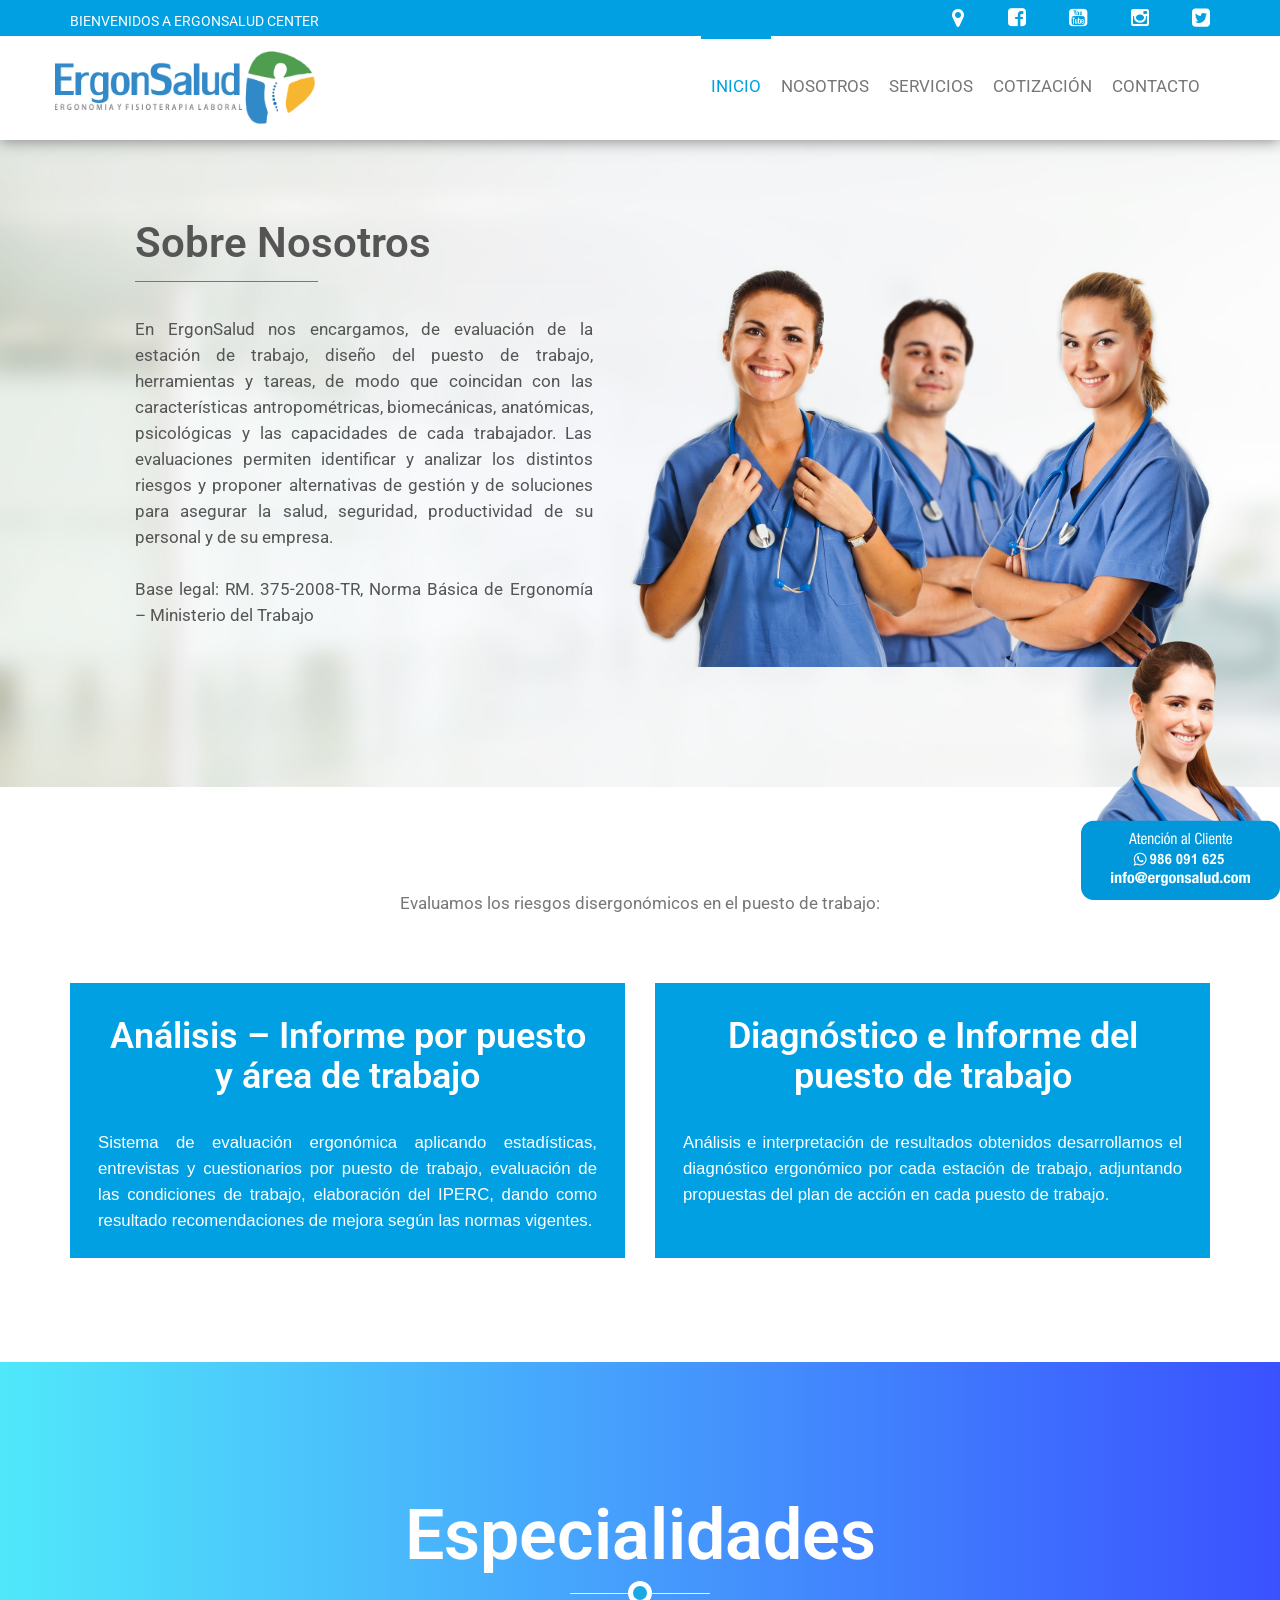
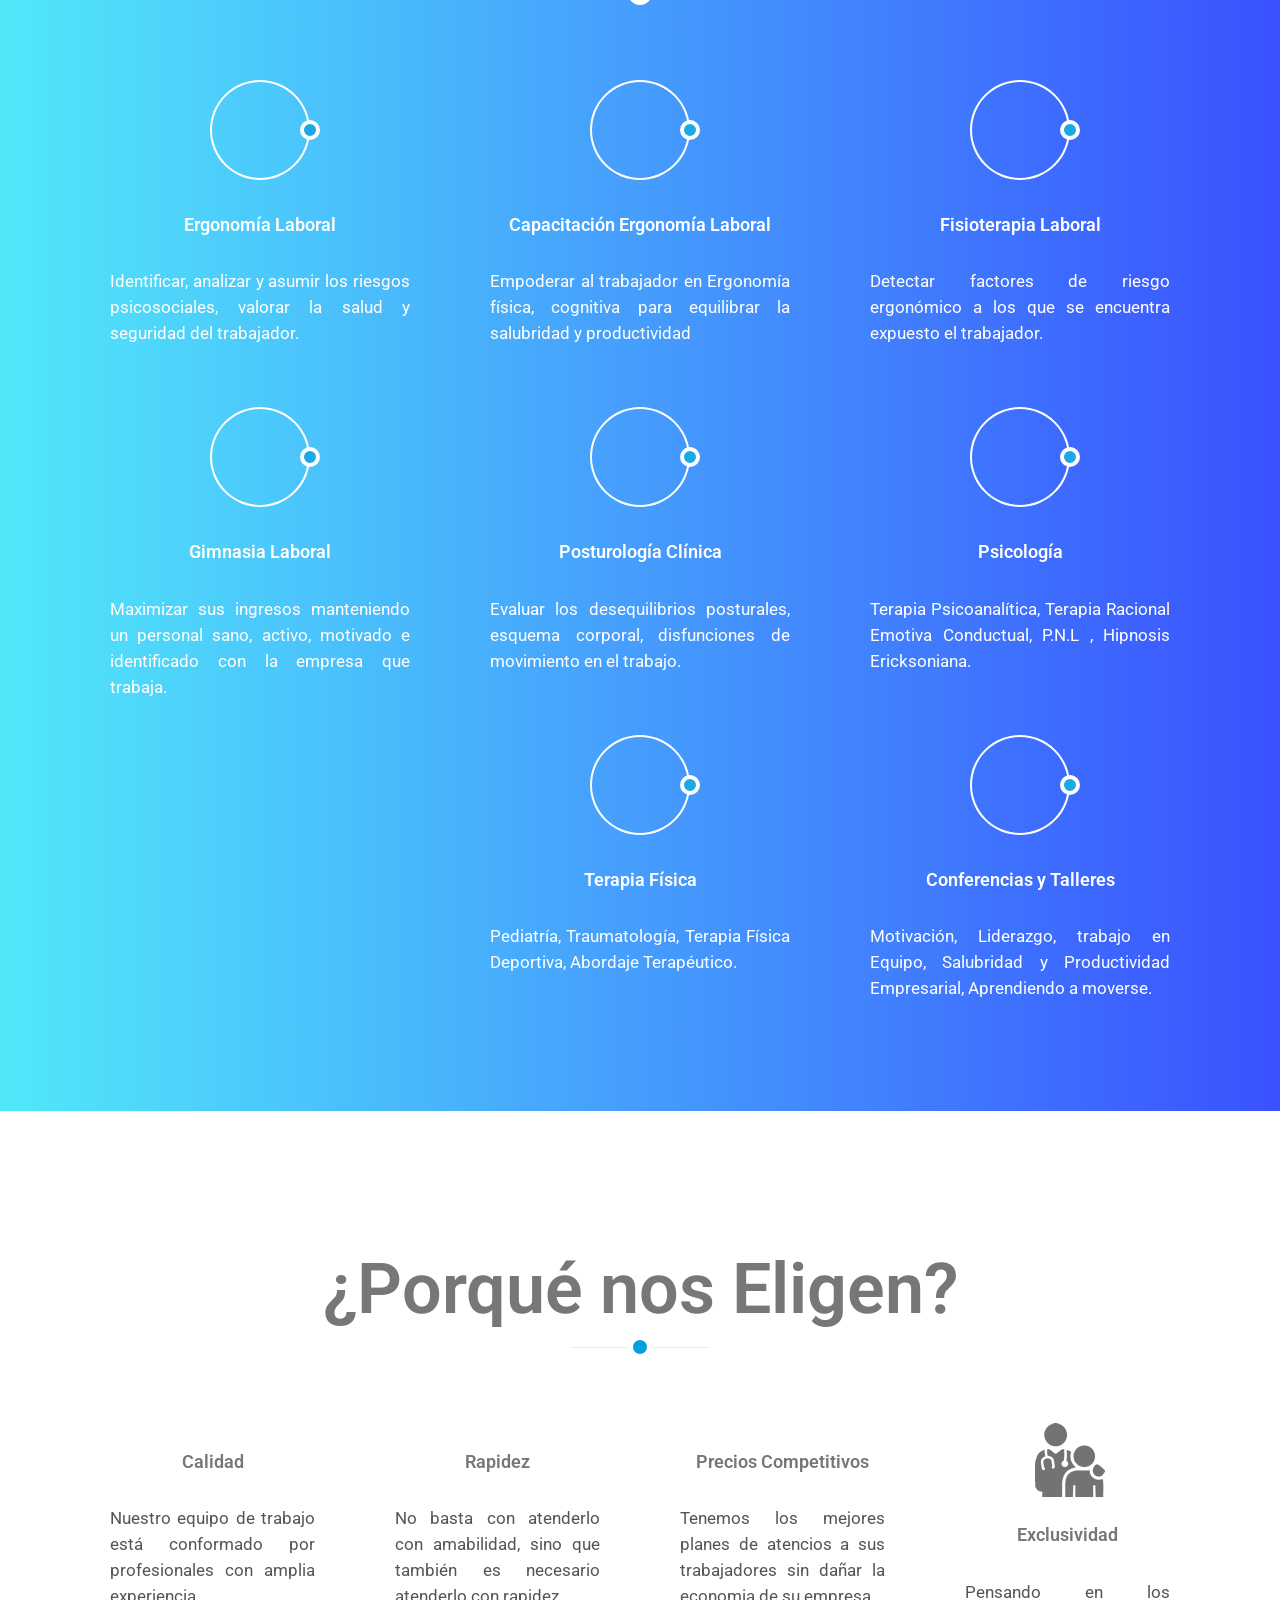
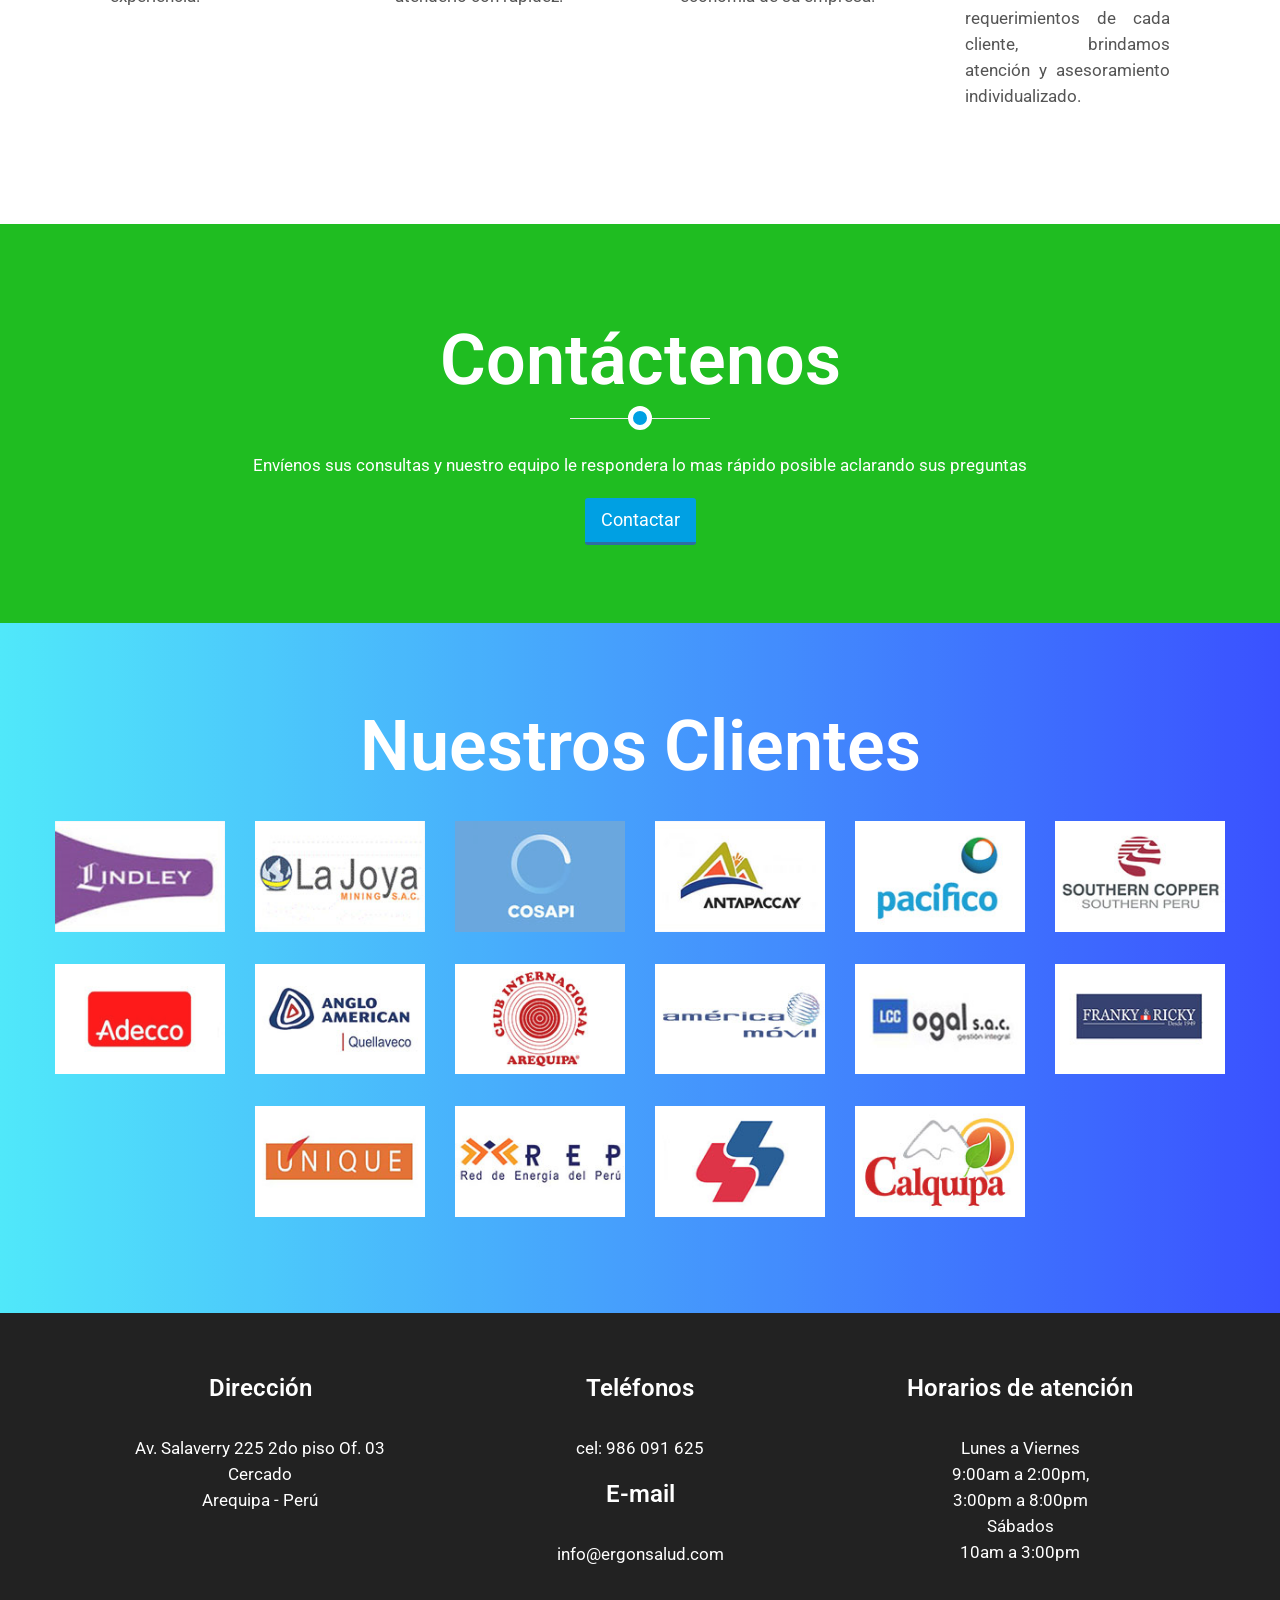
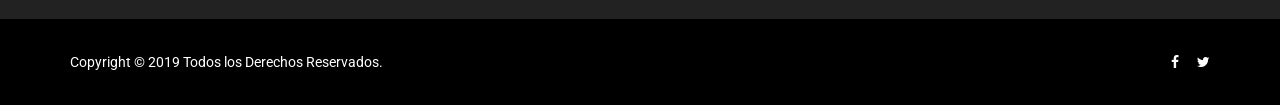
==== commit 6c1699df: "A A" ====
--- a/index.html
+++ b/index.html
@@ -21,7 +21,7 @@
     <script src="js/respond.min.js"></script>
     <![endif]-->       
     <link rel="shortcut icon" href="images/icono.jpg">
-    <script src="https://ajax.googleapis.com/ajax/libs/jquery/1.12.4/jquery.min.js"></script>   
+    <script src="//ajax.googleapis.com/ajax/libs/jquery/1.12.4/jquery.min.js"></script>   
         <script lang="javascript">
         (function($){
         $(document).ready(function(){
